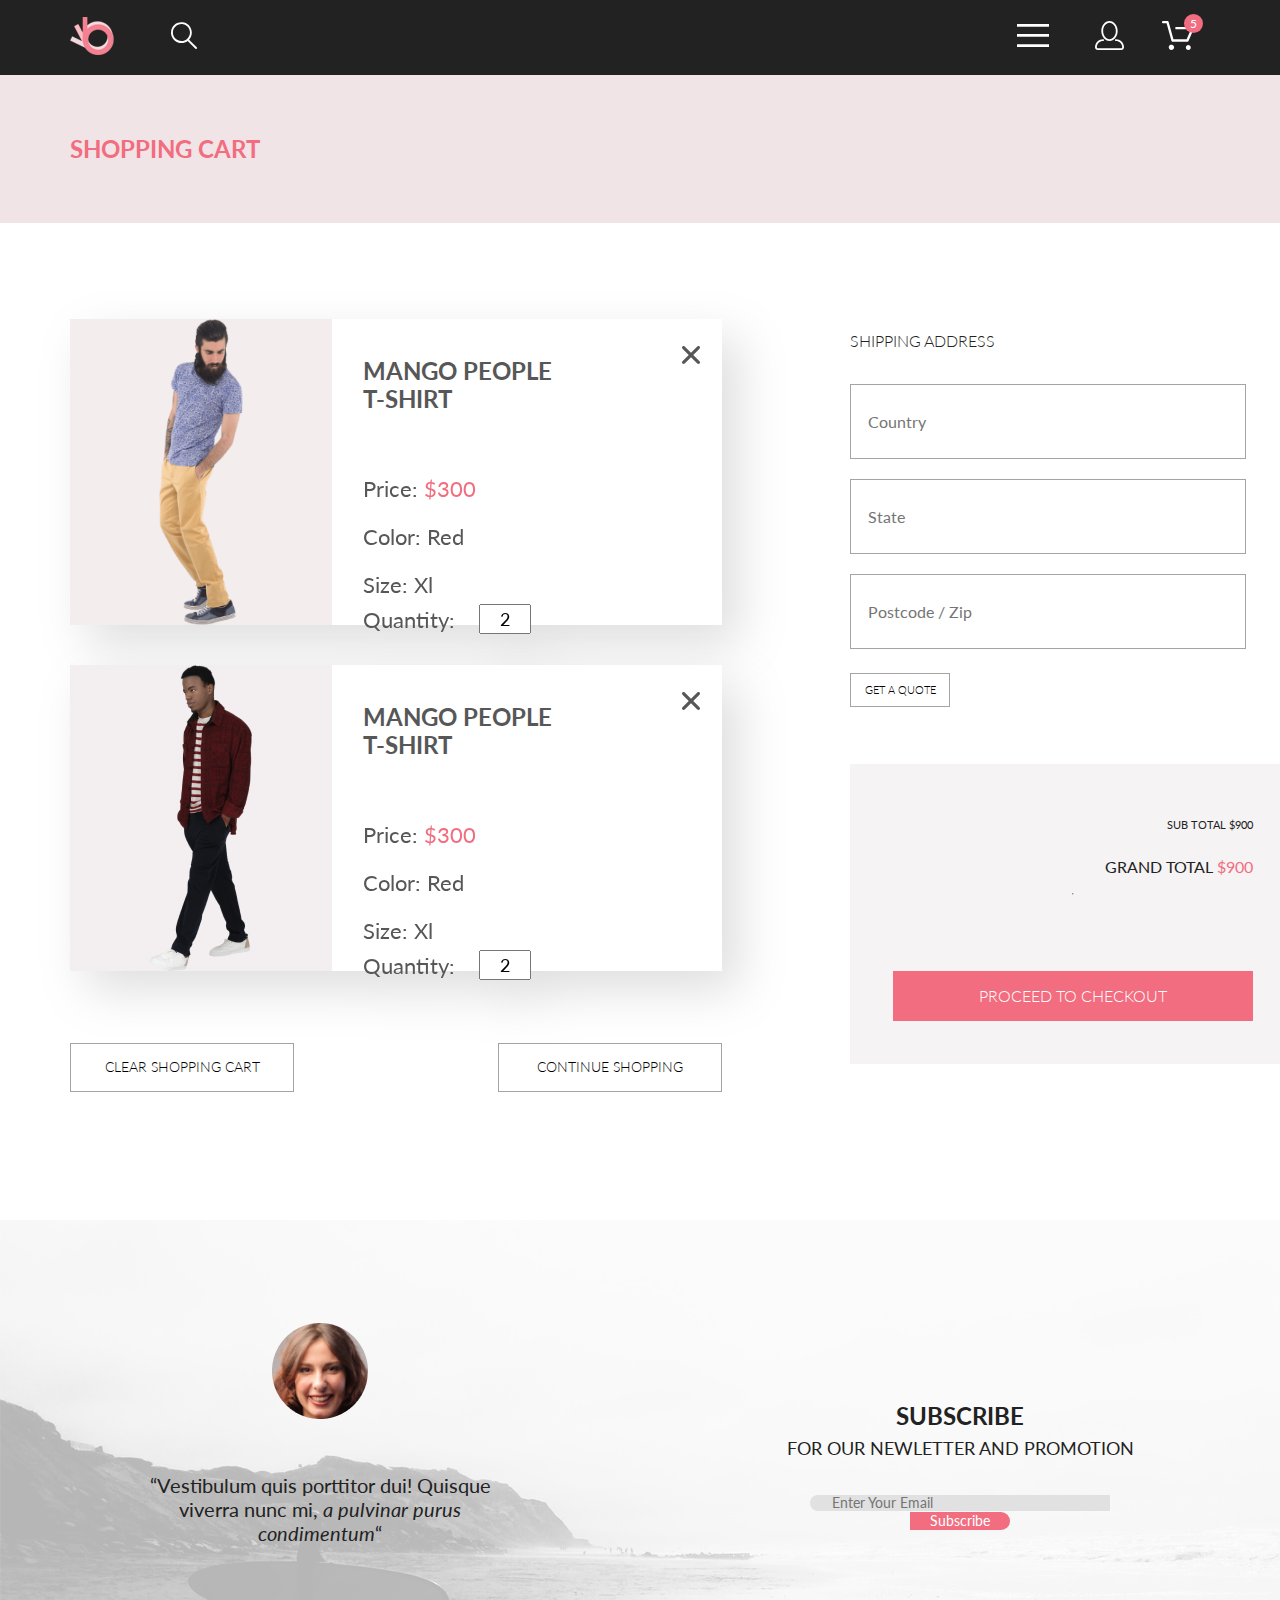
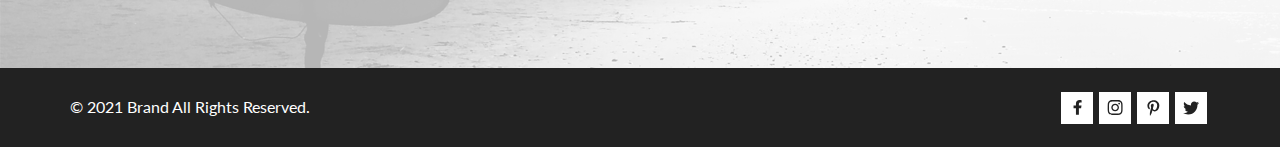
==== cart.html @ fa9855fd "Merge pull request #3 from SoraEvans/home_branch" ====
<!DOCTYPE html>
<html lang="en">
<head>
  <meta charset="UTF-8">
  <link href="style/main.css" rel="stylesheet" type="text/css">
  <link href="style/normalize.css" rel="stylesheet" type="text/css">
  <link href="http://fonts.googleapis.com/css?family=Lato:100,300,400,700,900" rel="stylesheet" type="text/css">
  <link href="https://cdn.jsdelivr.net/npm/bootstrap@5.0.1/dist/css/bootstrap.min.css" rel="stylesheet"
        integrity="sha384-+0n0xVW2eSR5OomGNYDnhzAbDsOXxcvSN1TPprVMTNDbiYZCxYbOOl7+AMvyTG2x" crossorigin="anonymous">
  <script src="https://cdn.jsdelivr.net/npm/bootstrap@5.0.1/dist/js/bootstrap.bundle.min.js"
          integrity="sha384-gtEjrD/SeCtmISkJkNUaaKMoLD0//ElJ19smozuHV6z3Iehds+3Ulb9Bn9Plx0x4"
          crossorigin="anonymous"></script>
  <title>Product</title>
</head>
<body>
<header>
  <div class="flex">
    <div class="flex align-center">
      <a href="index.html" class="header-logo">
        <img src="assets/img/icons/logo.svg" alt="logo"/>
      </a>
      <form action="#" class="page-header-search-form">
        <input class="page-header-search-btn" id="search-btn" type="search">
        <label for="search-btn" class="header-button">
          <svg width="27" height="28" viewBox="0 0 27 28" xmlns="http://www.w3.org/2000/svg">
            <path
                d="M19.0596 17.6259C20.6713 15.8658 21.6282 13.6048 21.7698 11.2225C21.9113 8.84018 21.2288 6.48173 19.8369 4.54318C18.445 2.60463 16.4285 1.20404 14.126 0.576619C11.8234 -0.0508009 9.3751 0.13316 7.19217 1.09761C5.00923 2.06205 3.22463 3.74825 2.13804 5.87302C1.05145 7.9978 0.729054 10.4318 1.225 12.7661C1.72094 15.1005 3.00501 17.1932 4.86158 18.6927C6.71814 20.1922 9.03413 21.0072 11.4206 21.0009C13.673 21.004 15.8645 20.27 17.6606 18.9109L25.4086 26.7179C25.4941 26.807 25.5965 26.8781 25.7099 26.927C25.8232 26.9759 25.9452 27.0017 26.0686 27.0029C26.1923 27.0033 26.3148 26.9782 26.4283 26.9292C26.5419 26.8801 26.6441 26.8082 26.7286 26.7179C26.9025 26.537 26.9997 26.2958 26.9997 26.0449C26.9997 25.794 26.9025 25.5528 26.7286 25.3719L19.0596 17.6259ZM2.88662 10.5009C2.89946 8.81563 3.41094 7.17187 4.35659 5.77685C5.30224 4.38183 6.63972 3.29801 8.20044 2.662C9.76115 2.02599 11.4752 1.86627 13.1266 2.20298C14.7779 2.53969 16.2926 3.35775 17.4797 4.55404C18.6668 5.75033 19.4732 7.27129 19.7972 8.92519C20.1212 10.5791 19.9483 12.2919 19.3002 13.8476C18.6522 15.4034 17.5581 16.7325 16.1559 17.6674C14.7536 18.6023 13.1059 19.1011 11.4206 19.1009C9.14916 19.0901 6.97482 18.1784 5.37484 16.566C3.77486 14.9537 2.87998 12.7724 2.88662 10.5009Z"/>
          </svg>
        </label>
      </form>
    </div>
    <div class="flex align-center">
      <div class="hamburger-menu">
        <input id="menu__toggle" type="checkbox"/>
        <label class="menu__btn" for="menu__toggle">
          <svg width="32" height="23" viewBox="0 0 32 23" xmlns="http://www.w3.org/2000/svg">
            <path d="M0 23V20.31H32V23H0ZM0 12.76V10.07H32V12.76H0ZM0 2.69V0H32V2.69H0Z"/>
          </svg>
        </label>
        <div class="menu__box">
          <span class="burger-title">MENU</span>
          <ul>
            <li>
              <span>MAN</span>
              <ol>
                <li>Accessories</li>
                <li>Bags</li>
                <li>Denim</li>
                <li>T-Shirts</li>
              </ol>
            </li>
            <li><span>WOMAN</span>
              <ol>
                <li>Accessories</li>
                <li>Jackets & Coats</li>
                <li>Polos</li>
                <li>T-Shirts</li>
                <li>Shirts</li>
              </ol>
            </li>
            <li><span>KIDS</span>
              <ol>
                <li>Accessories</li>
                <li>Jackets & Coats</li>
                <li>Polos</li>
                <li>T-Shirts</li>
                <li>Shirts</li>
                <li>Bags</li>
              </ol>
            </li>
          </ul>
        </div>
      </div>
      <button class="header-button">
        <svg width="29" height="29" viewBox="0 0 29 29" xmlns="http://www.w3.org/2000/svg">
          <path
              d="M14.5 19.937C19 19.937 22.656 15.464 22.656 9.968C22.656 4.472 19 0 14.5 0C13.3631 0.0217413 12.2463 0.303398 11.2351 0.823397C10.2239 1.34339 9.34507 2.08794 8.66602 3C7.12663 4.99573 6.30819 7.45381 6.34399 9.974C6.34399 15.465 10 19.937 14.5 19.937ZM14.5 1.813C18 1.813 20.844 5.472 20.844 9.969C20.844 14.466 17.998 18.125 14.5 18.125C11.002 18.125 8.15603 14.465 8.15503 9.969C8.15403 5.473 11 1.813 14.5 1.813ZM20.844 18.125C20.6036 18.125 20.373 18.2205 20.203 18.3905C20.033 18.5605 19.9375 18.7911 19.9375 19.0315C19.9375 19.2719 20.033 19.5025 20.203 19.6725C20.373 19.8425 20.6036 19.938 20.844 19.938C22.526 19.9399 24.1386 20.6088 25.3279 21.7982C26.5172 22.9875 27.1861 24.6 27.188 26.282C27.1875 26.5221 27.0918 26.7523 26.922 26.9221C26.7522 27.0918 26.5221 27.1875 26.282 27.188H2.71997C2.47985 27.1875 2.24975 27.0918 2.07996 26.9221C1.91016 26.7523 1.81449 26.5221 1.81396 26.282C1.81608 24.6001 2.48517 22.9877 3.67444 21.7985C4.86371 20.6092 6.47608 19.9401 8.15796 19.938C8.39824 19.938 8.62868 19.8425 8.79858 19.6726C8.96849 19.5027 9.06396 19.2723 9.06396 19.032C9.06396 18.7917 8.96849 18.5613 8.79858 18.3914C8.62868 18.2215 8.39824 18.126 8.15796 18.126C5.99541 18.1279 3.92201 18.9875 2.39258 20.5164C0.863144 22.0453 0.00264777 24.1185 0 26.281C0.000794067 27.0019 0.287502 27.693 0.797241 28.2027C1.30698 28.7125 1.99811 28.9992 2.71899 29H26.282C27.0027 28.9989 27.6936 28.7121 28.2031 28.2024C28.7126 27.6927 28.9992 27.0017 29 26.281C28.9974 24.1187 28.1372 22.0457 26.6083 20.5168C25.0793 18.9878 23.0063 18.1276 20.844 18.125Z"/>
        </svg>
      </button>
      <a href="cart.html" class="header-basket header-button">
        <svg width="32" height="29" viewBox="0 0 32 29" xmlns="http://www.w3.org/2000/svg">
          <path
              d="M26.2009 29C25.5532 28.9738 24.9415 28.6948 24.4972 28.2227C24.0529 27.7506 23.8114 27.1232 23.8245 26.475C23.8376 25.8269 24.1043 25.2097 24.5673 24.7559C25.0303 24.3022 25.6527 24.048 26.301 24.048C26.9493 24.048 27.5717 24.3022 28.0347 24.7559C28.4977 25.2097 28.7644 25.8269 28.7775 26.475C28.7906 27.1232 28.549 27.7506 28.1047 28.2227C27.6604 28.6948 27.0488 28.9738 26.401 29H26.2009ZM6.75293 26.32C6.75293 25.79 6.91011 25.2718 7.20459 24.8311C7.49907 24.3904 7.91764 24.0469 8.40735 23.844C8.89705 23.6412 9.43594 23.5881 9.95581 23.6915C10.4757 23.7949 10.9532 24.0502 11.328 24.425C11.7028 24.7998 11.9581 25.2773 12.0615 25.7972C12.1649 26.317 12.1118 26.8559 11.9089 27.3456C11.7061 27.8353 11.3626 28.2539 10.9219 28.5483C10.4812 28.8428 9.96304 29 9.43298 29C9.08087 29.0003 8.73212 28.9311 8.40674 28.7966C8.08136 28.662 7.78569 28.4646 7.53662 28.2158C7.28755 27.9669 7.09001 27.6713 6.9552 27.3461C6.82039 27.0208 6.75098 26.6721 6.75098 26.32H6.75293ZM10.553 20.686C10.2935 20.6868 10.0409 20.6024 9.83411 20.4457C9.62727 20.2891 9.47758 20.0689 9.40796 19.819L4.57495 2.36401H1.18201C0.868521 2.36401 0.567859 2.23947 0.346191 2.01781C0.124523 1.79614 0 1.49549 0 1.18201C0 0.868519 0.124523 0.567873 0.346191 0.346205C0.567859 0.124537 0.868521 5.81268e-06 1.18201 5.81268e-06H5.46301C5.7225 -0.00080736 5.97504 0.0837201 6.18176 0.240568C6.38848 0.397416 6.53784 0.617884 6.60693 0.868006L11.4399 18.323H24.6179L29.001 8.27501H14.401C14.2428 8.27961 14.0854 8.25242 13.9379 8.19507C13.7904 8.13771 13.6559 8.05134 13.5424 7.94108C13.4288 7.83082 13.3386 7.69891 13.277 7.55315C13.2154 7.40739 13.1836 7.25075 13.1836 7.0925C13.1836 6.93426 13.2154 6.77762 13.277 6.63186C13.3386 6.4861 13.4288 6.35419 13.5424 6.24393C13.6559 6.13367 13.7904 6.0473 13.9379 5.98994C14.0854 5.93259 14.2428 5.90541 14.401 5.91001H30.814C31.0097 5.90996 31.2022 5.95866 31.3744 6.05172C31.5465 6.14478 31.6928 6.27926 31.7999 6.44301C31.9078 6.60729 31.9734 6.79569 31.9908 6.99145C32.0083 7.18721 31.9771 7.38424 31.9 7.565L26.495 19.977C26.4026 20.1876 26.251 20.3668 26.0585 20.4927C25.866 20.6186 25.641 20.6858 25.411 20.686H10.553Z"/>
        </svg>
        <span class="flex align-center header-basket-count">
          5
        </span>
      </a>
    </div>
  </div>
</header>
<main>
  <section class="flex nav-block">
    <div class="flex align-center">
      <h1>
        SHOPPING CART
      </h1>
    </div>
  </section>

  <section class="flex cart-container">
    <div>
      <div>
        <div class="flex cart-product-card">
          <img src="assets/img/pictures/block2pic4.png" alt="image">
          <div class="cart-product-card--content">
            <div class="flex">
              <h1>
                MANGO PEOPLE
                <wbr>
                T-SHIRT
              </h1>
              <svg width="18" height="18" viewBox="0 0 18 18" fill="none" xmlns="http://www.w3.org/2000/svg">
                <path
                    d="M11.2453 9L17.5302 2.71516C17.8285 2.41741 17.9962 2.01336 17.9966 1.59191C17.997 1.17045 17.8299 0.76611 17.5322 0.467833C17.2344 0.169555 16.8304 0.00177586 16.4089 0.00140366C15.9875 0.00103146 15.5831 0.168097 15.2848 0.465848L9 6.75069L2.71516 0.465848C2.41688 0.167571 2.01233 0 1.5905 0C1.16868 0 0.764125 0.167571 0.465848 0.465848C0.167571 0.764125 0 1.16868 0 1.5905C0 2.01233 0.167571 2.41688 0.465848 2.71516L6.75069 9L0.465848 15.2848C0.167571 15.5831 0 15.9877 0 16.4095C0 16.8313 0.167571 17.2359 0.465848 17.5342C0.764125 17.8324 1.16868 18 1.5905 18C2.01233 18 2.41688 17.8324 2.71516 17.5342L9 11.2493L15.2848 17.5342C15.5831 17.8324 15.9877 18 16.4095 18C16.8313 18 17.2359 17.8324 17.5342 17.5342C17.8324 17.2359 18 16.8313 18 16.4095C18 15.9877 17.8324 15.5831 17.5342 15.2848L11.2453 9Z"
                    fill="#575757"/>
              </svg>
            </div>
            <p>Price: <span>$300</span></p>
            <p>Color: Red</p>
            <p>Size: Xl </p>
            <div class="flex cart-product-card--input">
              <p>Quantity: </p>
              <label>
                <input type="text" value="2">
              </label>
            </div>
          </div>
        </div>
        <div class="flex cart-product-card">
          <img src="assets/img/pictures/cart-img.png" alt="image">
          <div class="cart-product-card--content">
            <div class="flex">
              <h1>
                MANGO PEOPLE
                <wbr>
                T-SHIRT
              </h1>
              <svg width="18" height="18" viewBox="0 0 18 18" fill="none" xmlns="http://www.w3.org/2000/svg">
                <path
                    d="M11.2453 9L17.5302 2.71516C17.8285 2.41741 17.9962 2.01336 17.9966 1.59191C17.997 1.17045 17.8299 0.76611 17.5322 0.467833C17.2344 0.169555 16.8304 0.00177586 16.4089 0.00140366C15.9875 0.00103146 15.5831 0.168097 15.2848 0.465848L9 6.75069L2.71516 0.465848C2.41688 0.167571 2.01233 0 1.5905 0C1.16868 0 0.764125 0.167571 0.465848 0.465848C0.167571 0.764125 0 1.16868 0 1.5905C0 2.01233 0.167571 2.41688 0.465848 2.71516L6.75069 9L0.465848 15.2848C0.167571 15.5831 0 15.9877 0 16.4095C0 16.8313 0.167571 17.2359 0.465848 17.5342C0.764125 17.8324 1.16868 18 1.5905 18C2.01233 18 2.41688 17.8324 2.71516 17.5342L9 11.2493L15.2848 17.5342C15.5831 17.8324 15.9877 18 16.4095 18C16.8313 18 17.2359 17.8324 17.5342 17.5342C17.8324 17.2359 18 16.8313 18 16.4095C18 15.9877 17.8324 15.5831 17.5342 15.2848L11.2453 9Z"
                    fill="#575757"/>
              </svg>
            </div>
            <p>Price: <span>$300</span></p>
            <p>Color: Red</p>
            <p>Size: Xl </p>
            <div class="flex cart-product-card--input">
              <p>Quantity: </p>
              <label>
                <input type="text" value="2">
              </label>
            </div>
          </div>
        </div>
      </div>
      <div class="flex cart-product-buttons-block">
        <button class="cart-product-card--button">
          CLEAR SHOPPING CART
        </button>
        <button class="cart-product-card--button">
          CONTINUE SHOPPING
        </button>
      </div>
    </div>
    <div class="cart-form-container">
      <form class="cart-form">
        <h2>SHIPPING ADDRESS</h2>
        <label>
          <input placeholder="Country">
        </label>
        <label>
          <input placeholder="State">
        </label>
        <label>
          <input placeholder="Postcode / Zip">
        </label>
        <button class="cart-form-btn" type="submit">
          GET A QUOTE
        </button>
      </form>
      <div class="cart-price-block">
        <p class="sub-total-test">SUB TOTAL $900</p>
        <p class="grand-total-test">GRAND TOTAL <span>$900</span></p>
        <hr class="cart-br-line">
        <button class="cart-price-pay-button" type="submit">
          PROCEED TO CHECKOUT
        </button>
      </div>
    </div>
  </section>
</main>
<footer>
  <section class="footer-subscribe-info">
    <div class="align-center bg-mask">
      <div>
        <img src="assets/img/pictures/avatar.png" alt="avatar"/>
        <p>
          “Vestibulum quis porttitor dui! Quisque viverra nunc mi, <em>a pulvinar purus condimentum</em>“
        </p>
      </div>
      <div>
        <p>
          SUBSCRIBE
          <span> FOR OUR NEWLETTER AND PROMOTION</span>
        </p>
        <form action="#">
          <div class="footer-form input-group mb-3">
            <input type="text" class="footer-form-input form-control" placeholder="Enter Your Email"
                   aria-label="Enter Your Email" aria-describedby="button-addon2" required>
            <button class="footer-form-btn btn btn-outline-secondary" type="submit" id="button-addon2">
              Subscribe
            </button>
          </div>
        </form>
      </div>
    </div>
  </section>
  <section class="flex footer-copyright">
    <div class="flex">
      <p>
        © 2021 Brand All Rights Reserved.
      </p>
      <div class="flex align-center ">
        <button class="brand-btn">
          <svg width="9" height="15" viewBox="0 0 9 15" fill="none" xmlns="http://www.w3.org/2000/svg">
            <path
                d="M8.08836 8.28L8.50686 5.61602H5.89022V3.88729C5.89022 3.15847 6.25574 2.44806 7.42765 2.44806H8.61722V0.179975C8.61722 0.179975 7.53772 0 6.50561 0C4.35073 0 2.9422 1.27593 2.9422 3.5857V5.61602H0.546875V8.28H2.9422V14.72H5.89022V8.28H8.08836Z"
            />
          </svg>
        </button>
        <button class="brand-btn">
          <svg width="16" height="15" viewBox="0 0 16 15" fill="none" xmlns="http://www.w3.org/2000/svg">
            <path
                d="M8.13897 3.68159C6.02383 3.68159 4.31774 5.38491 4.31774 7.49663C4.31774 9.60835 6.02383 11.3117 8.13897 11.3117C10.2541 11.3117 11.9602 9.60835 11.9602 7.49663C11.9602 5.38491 10.2541 3.68159 8.13897 3.68159ZM8.13897 9.9769C6.77211 9.9769 5.65467 8.8646 5.65467 7.49663C5.65467 6.12866 6.76878 5.01636 8.13897 5.01636C9.50915 5.01636 10.6233 6.12866 10.6233 7.49663C10.6233 8.8646 9.50583 9.9769 8.13897 9.9769ZM13.0078 3.52554C13.0078 4.02026 12.6087 4.41538 12.1165 4.41538C11.621 4.41538 11.2252 4.01694 11.2252 3.52554C11.2252 3.03413 11.6243 2.63569 12.1165 2.63569C12.6087 2.63569 13.0078 3.03413 13.0078 3.52554ZM15.5386 4.42866C15.4821 3.23667 15.2094 2.18081 14.3347 1.31089C13.4634 0.440967 12.4058 0.168701 11.2119 0.108936C9.9814 0.039209 6.29321 0.039209 5.0627 0.108936C3.8721 0.165381 2.81453 0.437646 1.93987 1.30757C1.06522 2.17749 0.795836 3.23335 0.735973 4.42534C0.666134 5.65386 0.666134 9.33608 0.735973 10.5646C0.79251 11.7566 1.06522 12.8124 1.93987 13.6824C2.81453 14.5523 3.86878 14.8246 5.0627 14.8843C6.29321 14.9541 9.9814 14.9541 11.2119 14.8843C12.4058 14.8279 13.4634 14.5556 14.3347 13.6824C15.2061 12.8124 15.4788 11.7566 15.5386 10.5646C15.6085 9.33608 15.6085 5.65718 15.5386 4.42866ZM13.949 11.8828C13.6895 12.5335 13.1874 13.0349 12.5322 13.2972C11.5511 13.6857 9.22314 13.596 8.13897 13.596C7.05479 13.596 4.72348 13.6824 3.74573 13.2972C3.09389 13.0382 2.59171 12.5369 2.32898 11.8828C1.93987 10.9033 2.02967 8.57905 2.02967 7.49663C2.02967 6.41421 1.9432 4.08667 2.32898 3.1105C2.58838 2.45972 3.09056 1.95835 3.74573 1.69604C4.7268 1.30757 7.05479 1.39722 8.13897 1.39722C9.22314 1.39722 11.5545 1.31089 12.5322 1.69604C13.184 1.95503 13.6862 2.4564 13.949 3.1105C14.3381 4.08999 14.2483 6.41421 14.2483 7.49663C14.2483 8.57905 14.3381 10.9066 13.949 11.8828Z"
            />
          </svg>
        </button>
        <button class="brand-btn">
          <svg width="13" height="16" viewBox="0 0 13 16" fill="none" xmlns="http://www.w3.org/2000/svg">
            <path
                d="M6.74032 0.203125C3.55564 0.203125 0.408203 2.34063 0.408203 5.8C0.408203 8 1.63738 9.25 2.38233 9.25C2.68963 9.25 2.86655 8.3875 2.86655 8.14375C2.86655 7.85313 2.13091 7.23438 2.13091 6.025C2.13091 3.5125 4.03055 1.73125 6.4889 1.73125C8.60271 1.73125 10.1671 2.94062 10.1671 5.1625C10.1671 6.82187 9.50597 9.93437 7.36422 9.93437C6.59133 9.93437 5.93018 9.37187 5.93018 8.56563C5.93018 7.38438 6.74963 6.24062 6.74963 5.02187C6.74963 2.95312 3.835 3.32812 3.835 5.82812C3.835 6.35313 3.90018 6.93437 4.13298 7.4125C3.70463 9.26875 2.82931 12.0344 2.82931 13.9469C2.82931 14.5375 2.91311 15.1188 2.96899 15.7094C3.07452 15.8281 3.02175 15.8156 3.18316 15.7563C4.74757 13.6 4.69169 13.1781 5.3994 10.3562C5.78119 11.0875 6.76826 11.4812 7.55046 11.4812C10.8469 11.4812 12.3275 8.24688 12.3275 5.33125C12.3275 2.22813 9.66427 0.203125 6.74032 0.203125Z"
            />
          </svg>
        </button>
        <button class="brand-btn">
          <svg width="17" height="14" viewBox="0 0 17 14" fill="none" xmlns="http://www.w3.org/2000/svg">
            <path
                d="M14.417 3.74052C14.427 3.88264 14.427 4.0248 14.427 4.16692C14.427 8.50192 11.1498 13.4969 5.15986 13.4969C3.31448 13.4969 1.60022 12.9588 0.158203 12.0248C0.420396 12.0552 0.67247 12.0654 0.944752 12.0654C2.46741 12.0654 3.8691 11.5476 4.98843 10.6644C3.5565 10.6339 2.3565 9.68977 1.94305 8.39027C2.14475 8.4207 2.34642 8.44102 2.5582 8.44102C2.85063 8.44102 3.14308 8.40039 3.41533 8.32936C1.92291 8.02477 0.803551 6.70498 0.803551 5.11108V5.07048C1.23715 5.31414 1.74139 5.46642 2.2758 5.4867C1.39849 4.89786 0.823727 3.8928 0.823727 2.75573C0.823727 2.14661 0.985041 1.58823 1.26741 1.10092C2.87077 3.09077 5.28086 4.39023 7.98334 4.53239C7.93293 4.28873 7.90266 4.03495 7.90266 3.78114C7.90266 1.97402 9.35477 0.501953 11.1598 0.501953C12.0976 0.501953 12.9446 0.897891 13.5396 1.53748C14.2757 1.39536 14.9816 1.12123 15.6068 0.745609C15.3648 1.50705 14.8505 2.14664 14.1749 2.5527C14.8304 2.48167 15.4657 2.29889 16.0505 2.04511C15.6069 2.69483 15.0522 3.27348 14.417 3.74052Z"
            />
          </svg>
        </button>
      </div>
    </div>
  </section>
</footer>
</body>
</html>
---- style/main.css ----
body {
  padding: 0;
  margin: 0;
  font-family: "Lato", sans-serif !important;
  color: #222222;
}

.flex {
  display: flex;
  flex-wrap: wrap;
}

.align-center {
  align-items: center;
}

.bg-mask:before {
  content: "";
  display: block;
  width: 100%;
  height: 100%;
  position: absolute;
  top: 0;
  left: 0;
  right: 0;
  bottom: 0;
}

/* ========================================== header =============================================== */
header {
  display: grid;
  background-color: #222222;
  height: 75px;
}
header > div {
  justify-content: space-between;
  align-items: center;
  max-width: 1140px;
  margin: auto;
  width: 100%;
}
header > div > div:first-child > button {
  margin-left: 40px;
}
header > div > div > button {
  margin: 0 16px;
  cursor: pointer;
  background: transparent;
  border: none;
  fill: #FFFFFF;
}

.header-logo {
  text-decoration: none;
  transition: transform 1s ease;
}
.header-logo:hover {
  filter: saturate(300%);
  transform: scale(1.2);
}
.header-logo:active {
  filter: brightness(40%);
}

.header-button {
  margin: 0 16px;
  cursor: pointer;
  background: transparent;
  border: none;
  fill: #FFFFFF;
}
.header-button:hover {
  fill: #F16D7F;
}
.header-button:active {
  fill: #FF415B;
}

.page-header-search-form {
  width: 26px;
  min-height: 26px;
  position: relative;
  margin-left: 40px;
}

.page-header-search-form:hover svg {
  fill: #F16D7F;
}

.page-header-search-btn {
  width: 0;
  min-height: 0;
  padding: 5px;
  background-color: transparent;
  border: none;
  position: absolute;
  top: -2px;
  left: 64px;
  color: #fff;
  font-size: 16px;
  transition: all 1s ease;
}
.page-header-search-btn:focus {
  width: 150px;
  min-height: 20px;
}
.page-header-search-btn ~ label > svg {
  transition: all 1s ease;
}
.page-header-search-btn:hover ~ label > svg {
  transform: rotate(90deg);
}
.page-header-search-btn:focus ~ label > svg {
  transform: rotate(90deg);
  fill: #F16D7F;
}
.page-header-search-btn:active ~ label > svg {
  fill: #E82943;
}

.hamburger-menu {
  margin-right: 8px;
}

#menu__toggle {
  opacity: 0;
}
#menu__toggle:checked ~ .menu__box {
  visibility: visible;
  right: 0;
}

.menu__btn > span:after, .menu__btn > span:before, .menu__btn > span {
  display: block;
  position: absolute;
  width: 100%;
  height: 2px;
  background-color: #616161;
}

.menu__btn {
  margin: 0 16px;
  cursor: pointer;
  fill: #FFFFFF;
}
.menu__btn:hover {
  fill: #F16D7F;
}
.menu__btn:active {
  fill: #FF415B;
}
.menu__btn > span:before {
  content: "";
  top: -8px;
}
.menu__btn > span:after {
  content: "";
  top: 8px;
}

.burger-title {
  font-weight: 700;
  color: #222222 !important;
  margin-bottom: 24px;
}

.menu__box {
  z-index: 2;
  display: block;
  position: absolute;
  visibility: hidden;
  top: 75px;
  font-size: 14px;
  width: 300px;
  height: 764px;
  margin: 0;
  padding: 37px 33px;
  list-style: none;
  background-color: #FFFFFF;
  box-shadow: 6px 4px 35px rgba(0, 0, 0, 0.21);
}
.menu__box > ul {
  padding: 0;
  list-style-type: none;
}
.menu__box > ul li, .menu__box ol li {
  line-height: 1.5;
  list-style-type: none;
  margin: 11px 0;
}
.menu__box > ul > li {
  margin-top: 20px;
}
.menu__box > ul li > a {
  text-decoration: none;
  color: #222222;
}
.menu__box > ol {
  list-style-type: none;
}
.menu__box span {
  color: #F16D7F;
}

.menu__item {
  display: block;
  padding: 12px 24px;
  color: #333;
  font-size: 20px;
  font-weight: 600;
  text-decoration: none;
}
.menu__item:hover {
  background-color: #CFD8DC;
}

.header-basket {
  position: relative;
  cursor: pointer;
}

.header-basket-count {
  background-color: #F16D7F;
  border-radius: 50%;
  position: absolute;
  color: #FFFFFF;
  top: -7px;
  right: -9px;
  width: 19px;
  height: 19px;
  text-align: center;
  font-size: 12px;
  justify-content: center;
}

/* ========================================== header end ================================================= */
/* ========================================== main-promo ================================================= */
.promo-bg-color {
  background-color: #F1E4E6;
  margin: 0;
}
.promo-bg-color > div {
  position: relative;
  margin: auto;
  max-width: 1630px;
  width: 100%;
}

.promo-video {
  right: 0;
  bottom: 0;
  width: 100%;
  height: 100%;
}

.promo-pic {
  z-index: 1;
  position: absolute;
  top: 290px;
  right: 330px;
  height: max-content;
  color: #FFFFFF;
  border-left: 12px solid #F16D7F;
  padding-left: 16px;
  cursor: default;
}
.promo-pic > h2 {
  font-size: 32px;
  font-weight: 700;
  margin: 0;
}
.promo-pic > h1 {
  font-size: 48px;
  font-weight: 900;
  margin: -5px;
}

.fashion {
  color: #F16D7F;
}

/* ========================================== main-promo end ================================================= */
/* ====================================== assortment-offer-block ============================================= */
.offer:before {
  background-color: rgba(33, 22, 22, 0.7);
}
.offer:hover {
  box-shadow: 0 0 20px 0 #222222;
}

.women {
  background: url("../assets/img/pictures/for_women.png") 0 0 no-repeat;
}

.men {
  background: url("../assets/img/pictures/for_men.png") 0 0 no-repeat;
}

.kids {
  background: url("../assets/img/pictures/for_kids.png") 0 0 no-repeat;
}

.accesories {
  height: 180px;
  max-width: 1140px;
  width: 100%;
  background: url("../assets/img/pictures/accesories.png") 0 0 no-repeat;
  margin: 15px;
  position: relative;
  cursor: pointer;
}

.assortment {
  max-width: 1200px;
  width: 100%;
  margin: auto;
  justify-content: center;
}
.assortment .offer > div {
  text-align: center;
  position: absolute;
  white-space: pre-line;
  width: 50%;
  display: flex;
  justify-content: center;
  flex-direction: column;
  margin: auto;
  top: 0;
  left: 0;
  bottom: 0;
  right: 0;
  color: #FFFFFF;
}
.assortment .offer > div > p {
  margin-bottom: -3px;
  line-height: 28.8px;
}
.assortment .offer > div > h2 {
  color: #F16D7F;
  font-size: 24px;
  font-weight: 700;
}

.assortment-blocks {
  height: 260px;
  width: 360px;
  margin: 65px 15px 15px;
  position: relative;
  cursor: pointer;
}

/* ====================================== assortment-offer-block end =========================================== */
/* ============================================ products-cards ================================================= */
.product-title {
  flex-direction: column;
}

.product-title-text {
  font-size: 30px;
  margin-top: 96px;
}

.product-title-desc {
  color: #9F9F9F;
  font-size: 14px;
  margin: 5px 0 48px;
  word-spacing: 1px;
}

.products a {
  text-decoration: none;
}

.products-list {
  max-width: 1140px;
  width: 100%;
  margin: auto;
  justify-content: space-between;
  padding: 0;
}
.products-list > li {
  height: 581px;
  width: 360px;
  background-color: #F8F8F8;
  margin-bottom: 30px;
  cursor: pointer;
  list-style-type: none;
}
.products-list > li a {
  text-decoration: none;
}
.products-list > li:hover .hidden-layer {
  justify-content: center;
  display: flex;
}
.products-list .product-desc {
  padding: 25px 18px;
}
.products-list .product-desc > span {
  font-size: 13px;
  color: black;
}
.products-list .product-desc > p {
  font-size: 14px;
  font-weight: 300;
  font-style: normal;
  color: #5D5D5D;
}

.price {
  color: #F16D7F;
}

.product-picture {
  position: relative;
  height: 420px;
  width: 100%;
  background-color: #F7E4E2;
  justify-content: center;
}

.hidden-layer {
  display: none;
  content: "";
  width: 100%;
  height: 100%;
  position: absolute;
  top: 0;
  left: 0;
  right: 0;
  bottom: 0;
  background-color: rgba(0, 0, 0, 0.4);
}

.buy-button {
  justify-content: space-evenly;
  min-height: 43px;
  width: 140px;
  color: #FFFFFF;
  margin: auto;
  background-color: transparent;
  border: 1px solid #FFFFFF;
  border-radius: 3px;
  cursor: pointer;
  fill: #FFFFFF;
  font-size: 14px;
}
.buy-button > svg {
  height: 23px;
  width: 25px;
}
.buy-button:hover {
  color: #222222;
  fill: #222222;
  background-color: #FFFFFF;
}
.buy-button:active {
  background-color: transparent;
  border: 1px solid #FFFFFF;
  border-radius: 3px;
  fill: #FFFFFF;
  color: #FFFFFF;
}

/* ========================================= products-cards end =============================================== */
/* ======================================== products-show-button ============================================== */
.product-button {
  height: 47px;
  width: 211px;
  color: #F16D7F;
  border: 1px solid #F16D7F;
  border-radius: 3px;
  background-color: transparent;
  justify-content: center;
  margin: 18px auto 0;
  cursor: pointer !important;
}
.product-button:hover {
  color: #FFFFFF;
  border: 1px solid #F16D7F;
  background-color: #F16D7F;
}
.product-button:active {
  background-color: #F16D7F;
}
.product-button > a {
  color: #F16D7F;
  text-decoration: none !important;
}

/* ========================================= products-show-button end ============================================= */
/* ============================================== benefits-block ================================================== */
.benefits-block {
  background-color: #222222;
  min-height: 341px;
  color: #FFFFFF;
  margin-top: 95px;
}
.benefits-block > aside {
  justify-content: space-between;
  max-width: 1140px;
  width: 100%;
  flex-wrap: wrap;
  margin: auto;
  padding: 104px 0;
  align-items: end;
}
.benefits-block > aside > div {
  max-width: 360px;
  width: 100%;
  text-align: center;
  font-weight: 300;
  color: #FBFBFB;
  font-size: 14px;
}
.benefits-block > aside > div > p:nth-child(2) {
  font-weight: 400;
  font-size: 20px;
  margin: 28px 0 16px;
}
.benefits-block > aside > div > p:nth-child(3) {
  padding: 0 30px;
}

/* ========================================= benefits-block end =======+====================================== */
/* =============================================== footer ==================================================== */
footer {
  background-color: #222222;
}

.footer-subscribe-info {
  height: 448px;
  position: relative;
  background-color: #FFFFFF;
}
.footer-subscribe-info > div {
  background: url("../assets/img/pictures/footer_bg.png") 0 0 no-repeat;
  display: flex;
  height: 100%;
  margin: auto;
  max-width: 1600px;
  width: 100%;
  justify-content: space-around;
}
.footer-subscribe-info > div:before {
  background-color: rgba(255, 255, 255, 0.7);
}
.footer-subscribe-info > div > div {
  z-index: 1;
  max-width: 360px;
  width: 100%;
  text-align: center;
}
.footer-subscribe-info > div > div:first-child {
  font-size: 20px;
  font-weight: 400;
  line-height: 24px;
}
.footer-subscribe-info > div > div:first-child > img {
  margin-bottom: 30px;
}
.footer-subscribe-info > div > div:nth-child(2) > p {
  font-size: 24px;
  font-weight: 700;
  white-space: pre-line;
  line-height: 30px;
}
.footer-subscribe-info > div > div:nth-child(2) > p > span {
  font-size: 18px;
  font-weight: 400;
}

/* ========================================== footer-form ================================================= */
.footer-form {
  height: 49px;
  margin-top: 30px;
}

.footer-form-input {
  width: 256px;
  background-color: #E1E1E1 !important;
  border-top-left-radius: 23px !important;
  border-bottom-left-radius: 23px !important;
  border: none !important;
  font-size: 14px !important;
  padding: 0 22px !important;
}
.footer-form-input:focus {
  box-shadow: none !important;
}

.footer-form-btn {
  width: 100px;
  background-color: #F16D7F !important;
  color: #FFFFFF !important;
  border: none !important;
  border-top-right-radius: 23px !important;
  border-bottom-right-radius: 23px !important;
  font-size: 14px !important;
}
.footer-form-btn:focus {
  box-shadow: none !important;
}
.footer-form-btn:hover {
  color: #FFFFFF;
  background-color: #F16D7F;
}
.footer-form-btn:active {
  background-color: #E82943 !important;
}

/* ========================================== footer-form end ================================================= */
.brand-btn {
  background-color: #FFFFFF;
  border: none;
  height: 32px;
  width: 32px;
  display: flex;
  align-items: center;
  justify-content: center;
  margin: 0 3px;
}
.brand-btn:hover {
  color: #FFFFFF;
  background-color: #F16D7F;
}
.brand-btn:hover > svg {
  fill: #FFFFFF;
}
.brand-btn:active {
  background-color: #E82943 !important;
  color: #FFFFFF !important;
}
.brand-btn > svg {
  fill: #222222;
}

.footer-copyright {
  color: #FFFFFF;
  height: 79px;
}
.footer-copyright > div {
  max-width: 1140px;
  width: 100%;
  justify-content: space-between;
  margin: auto;
}
.footer-copyright > div > p {
  margin: auto 0;
}

/* ========================================== footer end ================================================ */
.nav-block {
  height: 148px;
  background-color: #F1E4E6;
}
.nav-block > div {
  max-width: 1140px;
  width: 100%;
  justify-content: space-between;
  margin: auto;
}
.nav-block > div h1 {
  font-size: 24px;
  color: #F16D7F;
}

.breadcrumb {
  margin-bottom: 0 !important;
}
.breadcrumb .breadcrumb-item {
  text-transform: uppercase;
  font-size: 14px;
}
.breadcrumb .breadcrumb-item a {
  text-decoration: none;
  color: #636363 !important;
}
.breadcrumb .active > span {
  color: #F16D7F !important;
}

.filter-btn {
  background-color: transparent !important;
  color: black !important;
  border: none !important;
  font-size: 14px;
  padding: 0;
}

.filter-text {
  margin-right: 11px;
}

.filter-bar {
  margin: 51px auto 65px;
  position: relative;
  width: 1140px;
}

.filter-menu {
  z-index: 1;
}

.filter__btn {
  cursor: pointer;
}
.filter__btn.active {
  color: #F16D7F;
}
.filter__btn.active svg {
  fill: #F16D7F;
}

#filter__toggle {
  opacity: 0;
}
#filter__toggle:checked ~ .filter__box {
  visibility: visible;
  height: 541px;
  left: 0;
}

.filter__box {
  z-index: 2;
  position: absolute;
  visibility: hidden;
  top: -13px;
  font-size: 14px;
  width: 360px;
  height: 30px;
  overflow: hidden;
  margin: 0;
  padding: 13px 16px;
  list-style: none;
  background-color: #FFFFFF;
  box-shadow: 6px 4px 35px rgba(0, 0, 0, 0.21);
  transition: all 1s ease-in-out;
}
.filter__box > img {
  position: absolute;
  top: 16px;
  right: 16px;
}
.filter__box > ul {
  padding: 0;
  list-style-type: none;
}
.filter__box > ul li, .filter__box ol li {
  line-height: 1.3;
  list-style-type: none;
  margin: 11px 0;
}
.filter__box > ul > li {
  margin-top: 20px;
}
.filter__box > ul > li > p {
  height: 37px;
  margin: 0;
  padding: 0 0 0 11px;
  border-left: 5px solid #F16D7F;
  border-bottom: 1px solid #EBEBEB;
}
.filter__box > ul > li > ol {
  padding-left: 18px;
}
.filter__box > ul li > a {
  text-decoration: none;
  color: #6F6E6E;
  line-height: 16.8px;
}
.filter__box > ol {
  list-style-type: none;
}
.filter__box p {
  color: #F16D7F;
}

.filter__item {
  display: block;
  padding: 12px 24px;
  color: #333;
  font-size: 20px;
  font-weight: 600;
  text-decoration: none;
}
.filter__item:hover {
  background-color: #CFD8DC;
}

.dropdown-toggle {
  background-color: transparent !important;
  color: #636363 !important;
  border: none !important;
  font-size: 14px !important;
}

.dropdowns-block {
  justify-content: center;
  position: absolute;
  top: -6px;
  width: 100%;
}

.pagination {
  margin: 18px auto 0;
  border: 1px solid #EBEBEB;
  border-radius: 3px;
  height: 43px !important;
  width: 284px;
  justify-content: space-around;
}
.pagination .page-item :first-child, .pagination .page-item :last-child {
  height: 56px;
}
.pagination .page-item > a {
  font-weight: 300;
  color: #c5c5c5;
  text-decoration: none;
}
.pagination .page-item.active > a {
  color: #EF5B70;
}

.carousel-block {
  height: 777px;
  background-color: #F7F7F7;
  border-bottom: 1px solid #EAEAEA;
}
.carousel-block .carousel {
  display: flex;
  margin: auto;
  text-align: -webkit-center;
}
.carousel-block .carousel-control-prev {
  padding: 0 5px 0 0;
}
.carousel-block .carousel-control-next {
  padding: 0 0 0 5px;
}
.carousel-block button {
  width: 47px;
  height: 47px;
  margin: auto;
  background-color: #2A2A2A26;
}
.carousel-block button > svg {
  fill: black;
}

.chosen-product-section {
  height: 664px;
  position: relative;
}

.chosen-product-block {
  padding: 65px;
  font-weight: 300;
  background-color: white;
  text-align: center;
  max-width: 1140px;
  width: 100%;
  height: 601px;
  top: -65px;
  left: 0;
  margin: auto;
  right: 0;
  position: absolute;
  border: 1px solid #EAEAEA;
}
.chosen-product-block > a {
  text-decoration: none;
}

.chosen-product-title {
  color: #F16D7F;
  font-weight: 300;
  font-size: 14px;
}

.chosen-product-name {
  font-weight: 300;
  font-size: 18px;
  color: #4D4D4D;
  margin-bottom: 33px;
}

.bottom-pink-br {
  width: 63px;
  margin: 12px auto;
  background-color: #EF5B70;
  height: 3px !important;
  opacity: 1;
}

.chosen-product-desc {
  white-space: pre-wrap;
  color: #5E5E5E;
  font-size: 14px;
  line-height: 17px;
  margin: 0;
}

.chosen-product-price {
  margin: 17px 0 62px;
  font-size: 24px;
  color: #F16D7F;
}

.chosen-product-dropdowns-block {
  justify-content: center;
}

.bottom-gray-br {
  max-width: 641px;
  width: 100%;
  margin: 0 auto 59px;
  background-color: #EAEAEA;
  opacity: 1;
}

.chosen-product-button {
  height: 47px;
  width: 211px;
  border: 1px solid #F16D7F;
  background-color: transparent;
  justify-content: space-evenly;
  margin: 37px auto 0;
  color: #F16D7F;
  cursor: pointer !important;
}
.chosen-product-button .chosen-product-basket-icon {
  margin-right: -15px;
  height: 24px;
  width: 26px;
}
.chosen-product-button .chosen-product-basket-icon > svg {
  width: 100%;
  height: 100%;
  fill: #F16D7F;
}
.chosen-product-button:hover {
  background-color: #F16D7F;
  color: #FFFFFF;
}
.chosen-product-button:hover .chosen-product-basket-icon > svg {
  fill: white;
}

.chosen-product-dropdown-text {
  color: #6F6E6E !important;
}

.chosen-product-products-list {
  margin-bottom: 98px;
}

.dropdown-toggle:after {
  width: 11px;
  height: 6px;
  vertical-align: 0.105em !important;
  margin-left: 0.575em !important;
  background: url("../assets/img/icons/arrow_down.svg") 0 0 no-repeat;
  border: none !important;
}

.cart-container {
  max-width: 1140px;
  width: 100%;
  margin: 96px auto 128px;
  justify-content: space-between;
}

.cart-product-card {
  margin-bottom: 40px;
  width: 652px;
  height: 306px;
  flex-wrap: nowrap;
  filter: drop-shadow(17px 19px 24px rgba(0, 0, 0, 0.13));
  background: white;
}
.cart-product-card h1 {
  width: 200px;
  font-size: 24px;
  margin-bottom: 42px;
}
.cart-product-card > img {
  width: 262px;
  height: 306px;
}

.cart-form-btn, .cart-product-card--button {
  border: 1px solid #A4A4A4;
  font-weight: 300;
  background-color: transparent;
}
.cart-form-btn:hover, .cart-product-card--button:hover {
  background-color: #A4A4A4;
  color: black;
}
.cart-form-btn:active, .cart-product-card--button:active {
  background-color: #888888;
}

.cart-product-card--button {
  font-size: 14px;
  width: 224px;
  height: 49px;
}

.cart-product-buttons-block {
  margin-top: 72px;
  justify-content: space-between;
}

.cart-form-btn {
  font-size: 11px;
  width: 100px;
  height: 34px;
  margin-top: 24px;
}

.cart-product-card--content {
  width: 100%;
  padding: 22px 22px 22px 31px;
  color: #575757;
  font-size: 22px;
}
.cart-product-card--content > div:first-child {
  justify-content: space-between;
}
.cart-product-card--content svg {
  margin-top: 5px;
  cursor: pointer;
}
.cart-product-card--content > p {
  margin-bottom: 6px;
  height: 26px;
}
.cart-product-card--content > p > span {
  color: #F16D7F;
}

.cart-product-card--input {
  align-items: center;
}
.cart-product-card--input p {
  margin: 0;
}
.cart-product-card--input > label > input {
  margin-left: 24px;
  text-align: center;
  font-size: 18px;
  width: 44px;
  height: 24px;
}

.cart-form-container {
  max-width: 360px;
  width: 100%;
}

.cart-form {
  display: flex;
  flex-direction: column;
}
.cart-form h2 {
  font-size: 16px;
  font-weight: 300;
}
.cart-form input {
  width: 360px;
  height: 45px;
  margin-top: 20px;
  padding: 14px 17px;
  border: 1px solid #A4A4A4;
}

.cart-price-block {
  display: flex;
  flex-direction: column;
  margin-top: 57px;
  padding: 43px;
  background-color: #F5F3F3;
  height: 214px;
  max-width: 360px;
  width: 100%;
  text-align: right;
}
.cart-price-block .cart-br-line {
  margin-top: 7px;
  opacity: 1;
  background-color: #E2E2E2;
}
.cart-price-block p {
  margin-bottom: 13px;
  white-space: pre;
  line-height: 13px;
}

.sub-total-test {
  font-size: 11px;
}

.grand-total-test {
  font-size: 16px;
}
.grand-total-test span {
  color: #F16D7F;
}

.cart-price-pay-button {
  background-color: #F16D7F;
  font-weight: 300;
  width: 100%;
  height: 50px;
  border: none;
  color: white;
  margin-top: auto;
}
.cart-price-pay-button:hover {
  background-color: #EF5B70;
}
.cart-price-pay-button:active {
  background-color: #FF415B;
}

/*# sourceMappingURL=main.css.map */
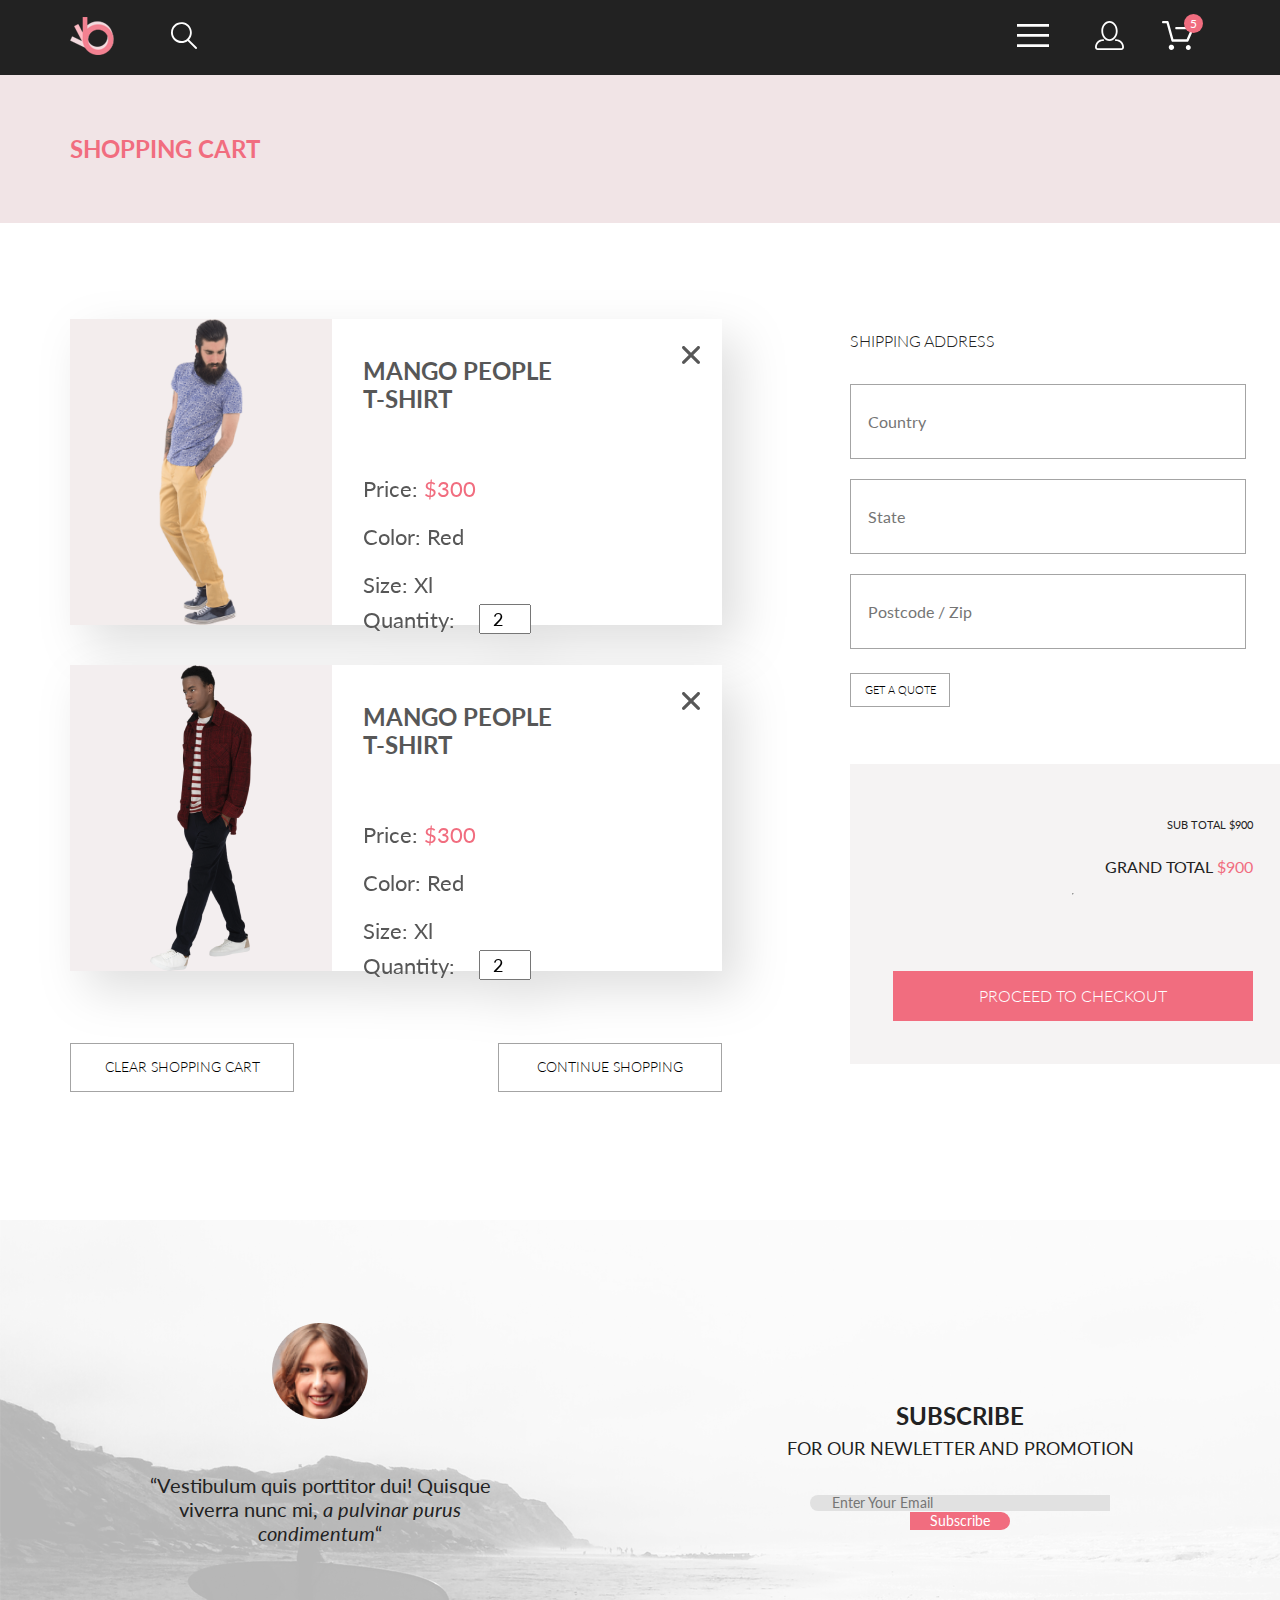
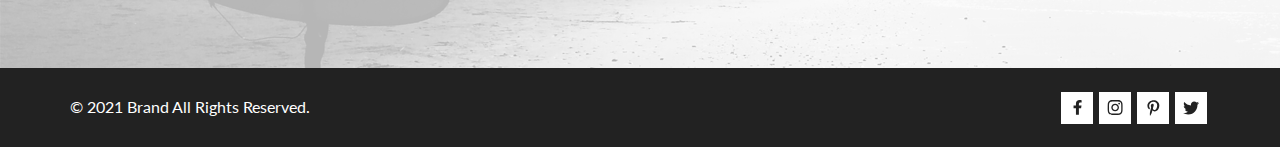
==== commit e253de04: "Homework commit (12.01)" ====
--- a/cart.html
+++ b/cart.html
@@ -122,7 +122,7 @@
             <div class="flex cart-product-card--input">
               <p>Quantity: </p>
               <label>
-                <input type="text" value="2">
+                <input type="number" value="2">
               </label>
             </div>
           </div>
@@ -148,7 +148,7 @@
             <div class="flex cart-product-card--input">
               <p>Quantity: </p>
               <label>
-                <input type="text" value="2">
+                <input type="number" value="2">
               </label>
             </div>
           </div>
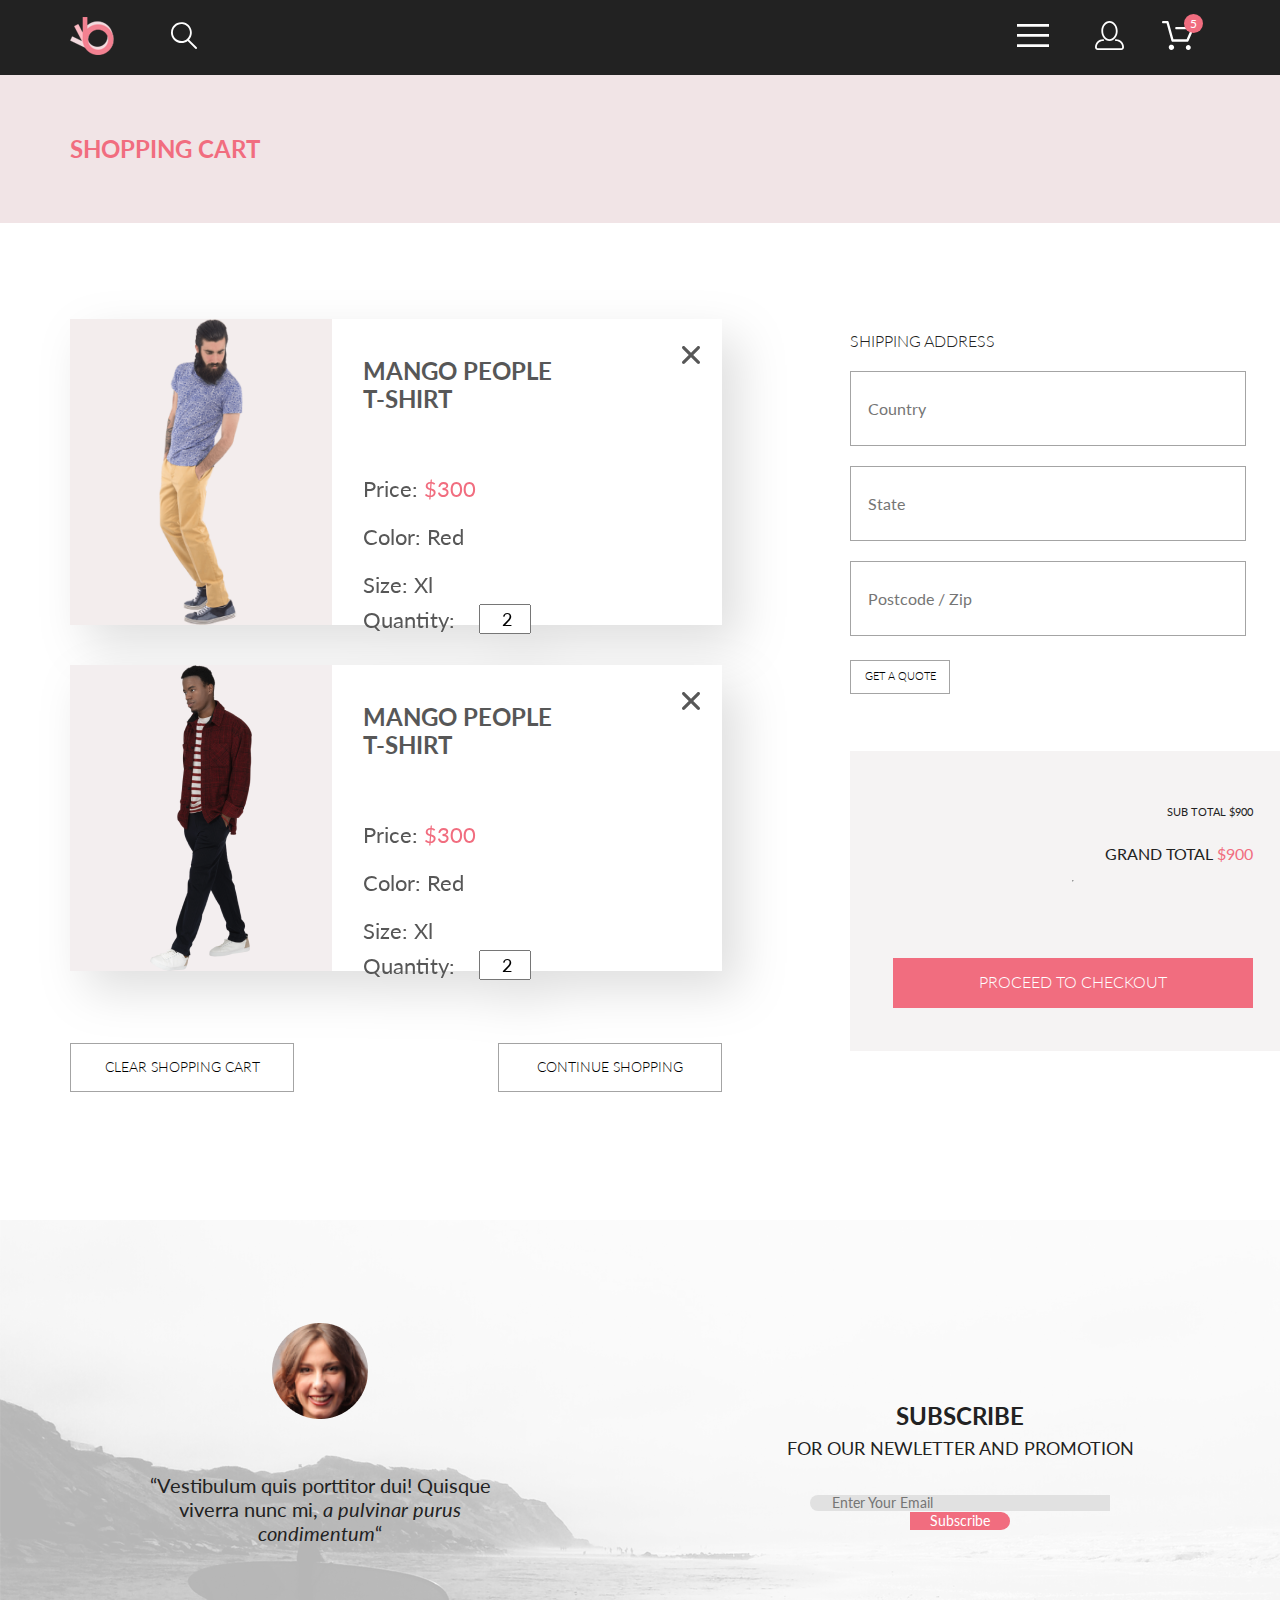
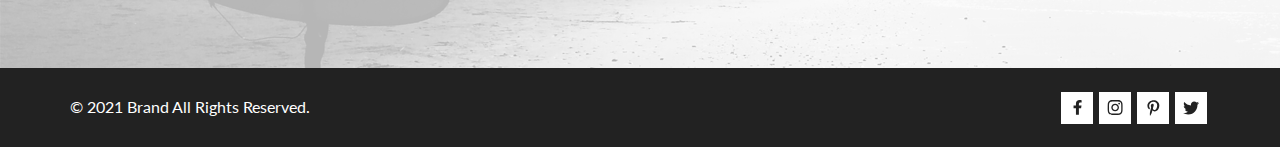
==== commit f0ae0561: "Homework commit (16.01)" ====
--- a/cart.html
+++ b/cart.html
@@ -10,7 +10,7 @@
   <script src="https://cdn.jsdelivr.net/npm/bootstrap@5.0.1/dist/js/bootstrap.bundle.min.js"
           integrity="sha384-gtEjrD/SeCtmISkJkNUaaKMoLD0//ElJ19smozuHV6z3Iehds+3Ulb9Bn9Plx0x4"
           crossorigin="anonymous"></script>
-  <title>Product</title>
+  <title>Cart</title>
 </head>
 <body>
 <header>
@@ -71,13 +71,13 @@
           </ul>
         </div>
       </div>
-      <button class="header-button">
+      <button class="header-button mobile-hidden">
         <svg width="29" height="29" viewBox="0 0 29 29" xmlns="http://www.w3.org/2000/svg">
           <path
               d="M14.5 19.937C19 19.937 22.656 15.464 22.656 9.968C22.656 4.472 19 0 14.5 0C13.3631 0.0217413 12.2463 0.303398 11.2351 0.823397C10.2239 1.34339 9.34507 2.08794 8.66602 3C7.12663 4.99573 6.30819 7.45381 6.34399 9.974C6.34399 15.465 10 19.937 14.5 19.937ZM14.5 1.813C18 1.813 20.844 5.472 20.844 9.969C20.844 14.466 17.998 18.125 14.5 18.125C11.002 18.125 8.15603 14.465 8.15503 9.969C8.15403 5.473 11 1.813 14.5 1.813ZM20.844 18.125C20.6036 18.125 20.373 18.2205 20.203 18.3905C20.033 18.5605 19.9375 18.7911 19.9375 19.0315C19.9375 19.2719 20.033 19.5025 20.203 19.6725C20.373 19.8425 20.6036 19.938 20.844 19.938C22.526 19.9399 24.1386 20.6088 25.3279 21.7982C26.5172 22.9875 27.1861 24.6 27.188 26.282C27.1875 26.5221 27.0918 26.7523 26.922 26.9221C26.7522 27.0918 26.5221 27.1875 26.282 27.188H2.71997C2.47985 27.1875 2.24975 27.0918 2.07996 26.9221C1.91016 26.7523 1.81449 26.5221 1.81396 26.282C1.81608 24.6001 2.48517 22.9877 3.67444 21.7985C4.86371 20.6092 6.47608 19.9401 8.15796 19.938C8.39824 19.938 8.62868 19.8425 8.79858 19.6726C8.96849 19.5027 9.06396 19.2723 9.06396 19.032C9.06396 18.7917 8.96849 18.5613 8.79858 18.3914C8.62868 18.2215 8.39824 18.126 8.15796 18.126C5.99541 18.1279 3.92201 18.9875 2.39258 20.5164C0.863144 22.0453 0.00264777 24.1185 0 26.281C0.000794067 27.0019 0.287502 27.693 0.797241 28.2027C1.30698 28.7125 1.99811 28.9992 2.71899 29H26.282C27.0027 28.9989 27.6936 28.7121 28.2031 28.2024C28.7126 27.6927 28.9992 27.0017 29 26.281C28.9974 24.1187 28.1372 22.0457 26.6083 20.5168C25.0793 18.9878 23.0063 18.1276 20.844 18.125Z"/>
         </svg>
       </button>
-      <a href="cart.html" class="header-basket header-button">
+      <a href="cart.html" class="header-basket header-button mobile-hidden">
         <svg width="32" height="29" viewBox="0 0 32 29" xmlns="http://www.w3.org/2000/svg">
           <path
               d="M26.2009 29C25.5532 28.9738 24.9415 28.6948 24.4972 28.2227C24.0529 27.7506 23.8114 27.1232 23.8245 26.475C23.8376 25.8269 24.1043 25.2097 24.5673 24.7559C25.0303 24.3022 25.6527 24.048 26.301 24.048C26.9493 24.048 27.5717 24.3022 28.0347 24.7559C28.4977 25.2097 28.7644 25.8269 28.7775 26.475C28.7906 27.1232 28.549 27.7506 28.1047 28.2227C27.6604 28.6948 27.0488 28.9738 26.401 29H26.2009ZM6.75293 26.32C6.75293 25.79 6.91011 25.2718 7.20459 24.8311C7.49907 24.3904 7.91764 24.0469 8.40735 23.844C8.89705 23.6412 9.43594 23.5881 9.95581 23.6915C10.4757 23.7949 10.9532 24.0502 11.328 24.425C11.7028 24.7998 11.9581 25.2773 12.0615 25.7972C12.1649 26.317 12.1118 26.8559 11.9089 27.3456C11.7061 27.8353 11.3626 28.2539 10.9219 28.5483C10.4812 28.8428 9.96304 29 9.43298 29C9.08087 29.0003 8.73212 28.9311 8.40674 28.7966C8.08136 28.662 7.78569 28.4646 7.53662 28.2158C7.28755 27.9669 7.09001 27.6713 6.9552 27.3461C6.82039 27.0208 6.75098 26.6721 6.75098 26.32H6.75293ZM10.553 20.686C10.2935 20.6868 10.0409 20.6024 9.83411 20.4457C9.62727 20.2891 9.47758 20.0689 9.40796 19.819L4.57495 2.36401H1.18201C0.868521 2.36401 0.567859 2.23947 0.346191 2.01781C0.124523 1.79614 0 1.49549 0 1.18201C0 0.868519 0.124523 0.567873 0.346191 0.346205C0.567859 0.124537 0.868521 5.81268e-06 1.18201 5.81268e-06H5.46301C5.7225 -0.00080736 5.97504 0.0837201 6.18176 0.240568C6.38848 0.397416 6.53784 0.617884 6.60693 0.868006L11.4399 18.323H24.6179L29.001 8.27501H14.401C14.2428 8.27961 14.0854 8.25242 13.9379 8.19507C13.7904 8.13771 13.6559 8.05134 13.5424 7.94108C13.4288 7.83082 13.3386 7.69891 13.277 7.55315C13.2154 7.40739 13.1836 7.25075 13.1836 7.0925C13.1836 6.93426 13.2154 6.77762 13.277 6.63186C13.3386 6.4861 13.4288 6.35419 13.5424 6.24393C13.6559 6.13367 13.7904 6.0473 13.9379 5.98994C14.0854 5.93259 14.2428 5.90541 14.401 5.91001H30.814C31.0097 5.90996 31.2022 5.95866 31.3744 6.05172C31.5465 6.14478 31.6928 6.27926 31.7999 6.44301C31.9078 6.60729 31.9734 6.79569 31.9908 6.99145C32.0083 7.18721 31.9771 7.38424 31.9 7.565L26.495 19.977C26.4026 20.1876 26.251 20.3668 26.0585 20.4927C25.866 20.6186 25.641 20.6858 25.411 20.686H10.553Z"/>
@@ -163,7 +163,7 @@
         </button>
       </div>
     </div>
-    <div class="cart-form-container">
+    <div class="cart-form-container flex">
       <form class="cart-form">
         <h2>SHIPPING ADDRESS</h2>
         <label>
--- a/style/main.css
+++ b/style/main.css
@@ -3,6 +3,10 @@
   margin: 0;
   font-family: "Lato", sans-serif !important;
   color: #222222;
+  overflow-x: hidden;
+}
+body::-webkit-scrollbar {
+  width: 0;
 }
 
 .flex {
@@ -26,11 +30,33 @@
   bottom: 0;
 }
 
+@media (max-width: 768px) {
+  .tablet-hidden {
+    display: none;
+  }
+}
+
+@media (max-width: 375px) {
+  .mobile-hidden {
+    display: none;
+  }
+}
+
 /* ========================================== header =============================================== */
 header {
   display: grid;
   background-color: #222222;
   height: 75px;
+}
+@media (max-width: 768px) {
+  header {
+    padding: 0 32px;
+  }
+}
+@media (max-width: 375px) {
+  header {
+    padding: 0 16px;
+  }
 }
 header > div {
   justify-content: space-between;
@@ -81,6 +107,11 @@
   min-height: 26px;
   position: relative;
   margin-left: 40px;
+}
+@media (max-width: 375px) {
+  .page-header-search-form {
+    margin-left: 23px;
+  }
 }
 
 .page-header-search-form:hover svg {
@@ -121,6 +152,11 @@
 .hamburger-menu {
   margin-right: 8px;
 }
+@media (max-width: 375px) {
+  .hamburger-menu {
+    margin: 0;
+  }
+}
 
 #menu__toggle {
   opacity: 0;
@@ -142,6 +178,11 @@
   margin: 0 16px;
   cursor: pointer;
   fill: #FFFFFF;
+}
+@media (max-width: 375px) {
+  .menu__btn {
+    margin: 0;
+  }
 }
 .menu__btn:hover {
   fill: #F16D7F;
@@ -239,6 +280,11 @@
   background-color: #F1E4E6;
   margin: 0;
 }
+@media (max-width: 375px) {
+  .promo-bg-color {
+    height: 363px;
+  }
+}
 .promo-bg-color > div {
   position: relative;
   margin: auto;
@@ -264,16 +310,45 @@
   padding-left: 16px;
   cursor: default;
 }
+@media (max-width: 375px) {
+  .promo-pic {
+    color: #222222;
+  }
+}
+@media (max-width: 768px) {
+  .promo-pic {
+    top: 138px;
+    right: 33px;
+  }
+}
+@media (max-width: 375px) {
+  .promo-pic {
+    position: relative;
+    top: 0;
+    right: 0;
+    margin: auto;
+  }
+}
 .promo-pic > h2 {
   font-size: 32px;
   font-weight: 700;
   margin: 0;
 }
+@media (max-width: 768px) {
+  .promo-pic > h2 {
+    font-size: 24px;
+  }
+}
 .promo-pic > h1 {
   font-size: 48px;
   font-weight: 900;
   margin: -5px;
 }
+@media (max-width: 768px) {
+  .promo-pic > h1 {
+    font-size: 44px;
+  }
+}
 
 .fashion {
   color: #F16D7F;
@@ -308,6 +383,13 @@
   margin: 15px;
   position: relative;
   cursor: pointer;
+  background-size: cover;
+}
+@media (max-width: 768px) {
+  .accesories {
+    max-width: 734px;
+    height: 116px;
+  }
 }
 
 .assortment {
@@ -320,7 +402,7 @@
   text-align: center;
   position: absolute;
   white-space: pre-line;
-  width: 50%;
+  width: 70%;
   display: flex;
   justify-content: center;
   flex-direction: column;
@@ -343,10 +425,29 @@
 
 .assortment-blocks {
   height: 260px;
-  width: 360px;
+  max-width: 360px;
+  width: 100%;
   margin: 65px 15px 15px;
   position: relative;
   cursor: pointer;
+  background-size: contain;
+}
+@media (max-width: 768px) {
+  .assortment-blocks {
+    width: 232px;
+    height: 167px;
+    margin: 20px 9.5px 0;
+  }
+}
+@media (max-width: 375px) {
+  .assortment-blocks {
+    width: 343px;
+    height: 247px;
+    margin: 16px 0;
+  }
+  .assortment-blocks:first-child {
+    margin-top: 64px;
+  }
 }
 
 /* ====================================== assortment-offer-block end =========================================== */
@@ -358,6 +459,11 @@
 .product-title-text {
   font-size: 30px;
   margin-top: 96px;
+}
+@media (max-width: 768px) {
+  .product-title-text {
+    margin-top: 64px;
+  }
 }
 
 .product-title-desc {
@@ -366,6 +472,11 @@
   margin: 5px 0 48px;
   word-spacing: 1px;
 }
+@media (max-width: 768px) {
+  .product-title-desc {
+    margin-bottom: 64px;
+  }
+}
 
 .products a {
   text-decoration: none;
@@ -378,9 +489,15 @@
   justify-content: space-between;
   padding: 0;
 }
+@media (max-width: 768px) {
+  .products-list {
+    justify-content: space-evenly;
+  }
+}
 .products-list > li {
   height: 581px;
-  width: 360px;
+  max-width: 360px;
+  width: 100%;
   background-color: #F8F8F8;
   margin-bottom: 30px;
   cursor: pointer;
@@ -435,7 +552,8 @@
 .buy-button {
   justify-content: space-evenly;
   min-height: 43px;
-  width: 140px;
+  max-width: 140px;
+  width: 100%;
   color: #FFFFFF;
   margin: auto;
   background-color: transparent;
@@ -466,7 +584,8 @@
 /* ======================================== products-show-button ============================================== */
 .product-button {
   height: 47px;
-  width: 211px;
+  max-width: 211px;
+  width: 100%;
   color: #F16D7F;
   border: 1px solid #F16D7F;
   border-radius: 3px;
@@ -500,10 +619,16 @@
   justify-content: space-between;
   max-width: 1140px;
   width: 100%;
-  flex-wrap: wrap;
   margin: auto;
   padding: 104px 0;
   align-items: end;
+}
+@media (max-width: 768px) {
+  .benefits-block > aside {
+    align-items: center;
+    flex-direction: column;
+    padding: 48px 0 81px;
+  }
 }
 .benefits-block > aside > div {
   max-width: 360px;
@@ -532,6 +657,11 @@
   height: 448px;
   position: relative;
   background-color: #FFFFFF;
+}
+@media (max-width: 768px) {
+  .footer-subscribe-info {
+    height: 693px;
+  }
 }
 .footer-subscribe-info > div {
   background: url("../assets/img/pictures/footer_bg.png") 0 0 no-repeat;
@@ -542,6 +672,19 @@
   width: 100%;
   justify-content: space-around;
 }
+@media (max-width: 768px) {
+  .footer-subscribe-info > div {
+    background: url("../assets/img/pictures/tablet-bg.png") 0 0 no-repeat;
+    align-items: center;
+    justify-content: space-evenly;
+    flex-direction: column;
+  }
+}
+@media (max-width: 375px) {
+  .footer-subscribe-info > div {
+    padding: 0 16px;
+  }
+}
 .footer-subscribe-info > div:before {
   background-color: rgba(255, 255, 255, 0.7);
 }
@@ -568,6 +711,11 @@
 .footer-subscribe-info > div > div:nth-child(2) > p > span {
   font-size: 18px;
   font-weight: 400;
+}
+@media (max-width: 375px) {
+  .footer-subscribe-info > div > div:nth-child(2) > p > span {
+    font-size: 14px;
+  }
 }
 
 /* ========================================== footer-form ================================================= */
@@ -639,14 +787,41 @@
   color: #FFFFFF;
   height: 79px;
 }
+@media (max-width: 768px) {
+  .footer-copyright {
+    padding: 0 32px;
+  }
+}
+@media (max-width: 375px) {
+  .footer-copyright {
+    height: 143px;
+  }
+}
 .footer-copyright > div {
   max-width: 1140px;
   width: 100%;
   justify-content: space-between;
   margin: auto;
 }
+@media (max-width: 375px) {
+  .footer-copyright > div {
+    flex-direction: column-reverse;
+    align-items: center;
+    margin: 0;
+  }
+}
+@media (max-width: 375px) {
+  .footer-copyright > div .align-center {
+    flex-grow: 1;
+  }
+}
 .footer-copyright > div > p {
   margin: auto 0;
+}
+@media (max-width: 375px) {
+  .footer-copyright > div > p {
+    margin-bottom: 9px;
+  }
 }
 
 /* ========================================== footer end ================================================ */
@@ -654,16 +829,38 @@
   height: 148px;
   background-color: #F1E4E6;
 }
+@media (max-width: 768px) {
+  .nav-block {
+    padding: 0 16px;
+  }
+}
 .nav-block > div {
   max-width: 1140px;
   width: 100%;
   justify-content: space-between;
   margin: auto;
+}
+@media (max-width: 375px) {
+  .nav-block > div {
+    justify-content: center;
+    margin: 0;
+  }
 }
 .nav-block > div h1 {
   font-size: 24px;
   color: #F16D7F;
 }
+@media (max-width: 375px) {
+  .nav-block > div h1 {
+    margin-top: 20px;
+  }
+}
+
+@media (max-width: 375px) {
+  .breadcrumb-mobile {
+    margin-bottom: 40px;
+  }
+}
 
 .breadcrumb {
   margin-bottom: 0 !important;
@@ -678,6 +875,7 @@
 }
 .breadcrumb .active > span {
   color: #F16D7F !important;
+  font-weight: 700;
 }
 
 .filter-btn {
@@ -687,6 +885,16 @@
   font-size: 14px;
   padding: 0;
 }
+.filter-btn svg {
+  width: 15px;
+  height: 11px;
+}
+@media (max-width: 375px) {
+  .filter-btn svg {
+    width: 37px;
+    height: 25px;
+  }
+}
 
 .filter-text {
   margin-right: 11px;
@@ -695,7 +903,13 @@
 .filter-bar {
   margin: 51px auto 65px;
   position: relative;
-  width: 1140px;
+  max-width: 1140px;
+  width: 100%;
+}
+@media (max-width: 768px) {
+  .filter-bar {
+    justify-content: space-between;
+  }
 }
 
 .filter-menu {
@@ -801,6 +1015,18 @@
   top: -6px;
   width: 100%;
 }
+@media (max-width: 768px) {
+  .dropdowns-block {
+    top: 0;
+    position: initial;
+    width: auto;
+  }
+}
+@media (max-width: 375px) {
+  .dropdowns-block a {
+    font-size: 12px !important;
+  }
+}
 
 .pagination {
   margin: 18px auto 0;
@@ -827,10 +1053,31 @@
   background-color: #F7F7F7;
   border-bottom: 1px solid #EAEAEA;
 }
+@media (max-width: 768px) {
+  .carousel-block {
+    height: 624px;
+  }
+}
+@media (max-width: 768px) {
+  .carousel-block img {
+    width: 466px;
+  }
+}
+@media (max-width: 375px) {
+  .carousel-block img {
+    width: 374px;
+  }
+}
 .carousel-block .carousel {
   display: flex;
   margin: auto;
   text-align: -webkit-center;
+}
+@media (max-width: 375px) {
+  .carousel-block .carousel {
+    height: inherit;
+    align-items: center;
+  }
 }
 .carousel-block .carousel-control-prev {
   padding: 0 5px 0 0;
@@ -868,6 +1115,18 @@
   position: absolute;
   border: 1px solid #EAEAEA;
 }
+@media (max-width: 768px) {
+  .chosen-product-block {
+    max-width: 768px;
+  }
+}
+@media (max-width: 375px) {
+  .chosen-product-block {
+    max-width: 375px;
+    padding: 65px 25px;
+    top: 0;
+  }
+}
 .chosen-product-block > a {
   text-decoration: none;
 }
@@ -900,12 +1159,23 @@
   line-height: 17px;
   margin: 0;
 }
+@media (max-width: 375px) {
+  .chosen-product-desc {
+    margin-top: 10px;
+    white-space: normal;
+  }
+}
 
 .chosen-product-price {
   margin: 17px 0 62px;
   font-size: 24px;
   color: #F16D7F;
 }
+@media (max-width: 375px) {
+  .chosen-product-price {
+    margin: 32px auto 32px;
+  }
+}
 
 .chosen-product-dropdowns-block {
   justify-content: center;
@@ -917,6 +1187,12 @@
   margin: 0 auto 59px;
   background-color: #EAEAEA;
   opacity: 1;
+}
+@media (max-width: 375px) {
+  .bottom-gray-br {
+    max-width: 174px;
+    margin: 0 auto 49px;
+  }
 }
 
 .chosen-product-button {
@@ -929,6 +1205,11 @@
   color: #F16D7F;
   cursor: pointer !important;
 }
+@media (max-width: 375px) {
+  .chosen-product-button {
+    margin: 60px auto 0;
+  }
+}
 .chosen-product-button .chosen-product-basket-icon {
   margin-right: -15px;
   height: 24px;
@@ -950,9 +1231,19 @@
 .chosen-product-dropdown-text {
   color: #6F6E6E !important;
 }
+@media (max-width: 375px) {
+  .chosen-product-dropdown-text {
+    font-size: 10px !important;
+  }
+}
 
 .chosen-product-products-list {
   margin-bottom: 98px;
+}
+@media (max-width: 375px) {
+  .chosen-product-products-list {
+    margin-bottom: 64px;
+  }
 }
 
 .dropdown-toggle:after {
@@ -964,29 +1255,72 @@
   border: none !important;
 }
 
+@media (max-width: 375px) {
+  .product-card-mobile {
+    margin-bottom: 0 !important;
+  }
+}
+
 .cart-container {
   max-width: 1140px;
   width: 100%;
   margin: 96px auto 128px;
   justify-content: space-between;
 }
+@media (max-width: 768px) {
+  .cart-container {
+    justify-content: center;
+    margin-top: 59px;
+  }
+}
+@media (max-width: 375px) {
+  .cart-container {
+    margin: 36px auto 96px;
+  }
+}
 
 .cart-product-card {
   margin-bottom: 40px;
-  width: 652px;
+  max-width: 652px;
+  width: 100vw;
   height: 306px;
   flex-wrap: nowrap;
   filter: drop-shadow(17px 19px 24px rgba(0, 0, 0, 0.13));
   background: white;
 }
+@media (max-width: 768px) {
+  .cart-product-card {
+    max-width: 734px;
+  }
+}
+@media (max-width: 375px) {
+  .cart-product-card {
+    max-width: 358px;
+    margin: 0 auto 32px;
+    height: 188px;
+  }
+}
 .cart-product-card h1 {
   width: 200px;
   font-size: 24px;
   margin-bottom: 42px;
 }
+@media (max-width: 375px) {
+  .cart-product-card h1 {
+    width: 140px;
+    font-size: 16px;
+    margin-bottom: 26px;
+  }
+}
 .cart-product-card > img {
   width: 262px;
   height: 306px;
+}
+@media (max-width: 375px) {
+  .cart-product-card > img {
+    width: 144px;
+    height: 188px;
+  }
 }
 
 .cart-form-btn, .cart-product-card--button {
@@ -1007,10 +1341,28 @@
   width: 224px;
   height: 49px;
 }
+@media (max-width: 375px) {
+  .cart-product-card--button {
+    width: 174px;
+    height: 32px;
+    font-size: 12px;
+  }
+}
 
 .cart-product-buttons-block {
   margin-top: 72px;
   justify-content: space-between;
+}
+@media (max-width: 768px) {
+  .cart-product-buttons-block {
+    margin-top: 62px;
+    justify-content: space-evenly;
+  }
+}
+@media (max-width: 375px) {
+  .cart-product-buttons-block {
+    margin-top: 30px;
+  }
 }
 
 .cart-form-btn {
@@ -1026,6 +1378,12 @@
   color: #575757;
   font-size: 22px;
 }
+@media (max-width: 375px) {
+  .cart-product-card--content {
+    padding: 13px 17px;
+    font-size: 14px;
+  }
+}
 .cart-product-card--content > div:first-child {
   justify-content: space-between;
 }
@@ -1037,6 +1395,12 @@
   margin-bottom: 6px;
   height: 26px;
 }
+@media (max-width: 375px) {
+  .cart-product-card--content > p {
+    margin-bottom: 3px;
+    height: 16px;
+  }
+}
 .cart-product-card--content > p > span {
   color: #F16D7F;
 }
@@ -1049,15 +1413,29 @@
 }
 .cart-product-card--input > label > input {
   margin-left: 24px;
-  text-align: center;
+  text-align: end;
   font-size: 18px;
   width: 44px;
   height: 24px;
 }
 
 .cart-form-container {
+  flex-direction: column;
   max-width: 360px;
   width: 100%;
+}
+@media (max-width: 768px) {
+  .cart-form-container {
+    max-width: 100%;
+    margin-top: 64px;
+    flex-direction: row;
+    justify-content: space-evenly;
+  }
+}
+@media (max-width: 375px) {
+  .cart-form-container {
+    margin-top: 48px;
+  }
 }
 
 .cart-form {
@@ -1067,6 +1445,7 @@
 .cart-form h2 {
   font-size: 16px;
   font-weight: 300;
+  margin-bottom: 0;
 }
 .cart-form input {
   width: 360px;
@@ -1087,6 +1466,11 @@
   width: 100%;
   text-align: right;
 }
+@media (max-width: 768px) {
+  .cart-price-block {
+    margin-top: 40px;
+  }
+}
 .cart-price-block .cart-br-line {
   margin-top: 7px;
   opacity: 1;
@@ -1125,4 +1509,112 @@
   background-color: #FF415B;
 }
 
+.reg-content {
+  padding: 64px 64px 96px;
+}
+.reg-content > div {
+  justify-content: space-between;
+  margin: auto;
+  max-width: 1140px;
+  width: 100%;
+}
+
+.reg-form {
+  width: 360px;
+}
+.reg-form p {
+  margin-bottom: 0;
+}
+.reg-form .reg-form-block {
+  display: flex;
+  flex-direction: column;
+}
+
+.input-title {
+  font-weight: 300;
+  color: #222222;
+}
+
+.reg-form-block-input {
+  width: 360px;
+  height: 45px;
+  margin-top: 20px;
+  padding: 14px 17px;
+  border: 1px solid #A4A4A4;
+}
+.reg-form-block-input::-webkit-input-placeholder {
+  color: #B1B1B1;
+}
+
+.reg-gender-block {
+  margin: 31px 0 33px;
+}
+.reg-gender-block input {
+  width: 17px;
+  height: 17px;
+  margin-right: 10px;
+}
+.reg-gender-block label {
+  margin-right: 20px;
+  font-weight: 300;
+  font-size: 11px;
+}
+
+.password-desc {
+  margin: 15px 0 39px;
+  font-size: 13px;
+  font-weight: 300;
+  color: #B1B1B1;
+  line-height: 15.6px;
+}
+
+.join-button {
+  justify-content: space-evenly;
+  min-height: 50px;
+  max-width: 167px;
+  margin-top: 39px;
+  width: 100%;
+  color: #FFFFFF;
+  border: none;
+  background-color: #F16D7F;
+  cursor: pointer;
+  fill: #FFFFFF;
+  font-size: 14px;
+}
+.join-button > svg {
+  height: 23px;
+  width: 25px;
+}
+.join-button:hover {
+  color: #222222;
+  fill: #222222;
+  background-color: #FFFFFF;
+}
+.join-button:active {
+  background-color: transparent;
+  border: 1px solid #FFFFFF;
+  border-radius: 3px;
+  fill: #FFFFFF;
+  color: #FFFFFF;
+}
+
+.reg-benefits {
+  font-weight: 300;
+  font-size: 24px;
+  line-height: 28.8px;
+  max-width: 650px;
+}
+.reg-benefits p {
+  margin-bottom: 21px;
+}
+.reg-benefits li {
+  margin-bottom: 16px;
+  list-style-image: url("../assets/img/icons/check_mark.svg");
+}
+.reg-benefits h2 {
+  margin-bottom: 22px;
+  font-size: 24px;
+  font-weight: 300;
+}
+
 /*# sourceMappingURL=main.css.map */
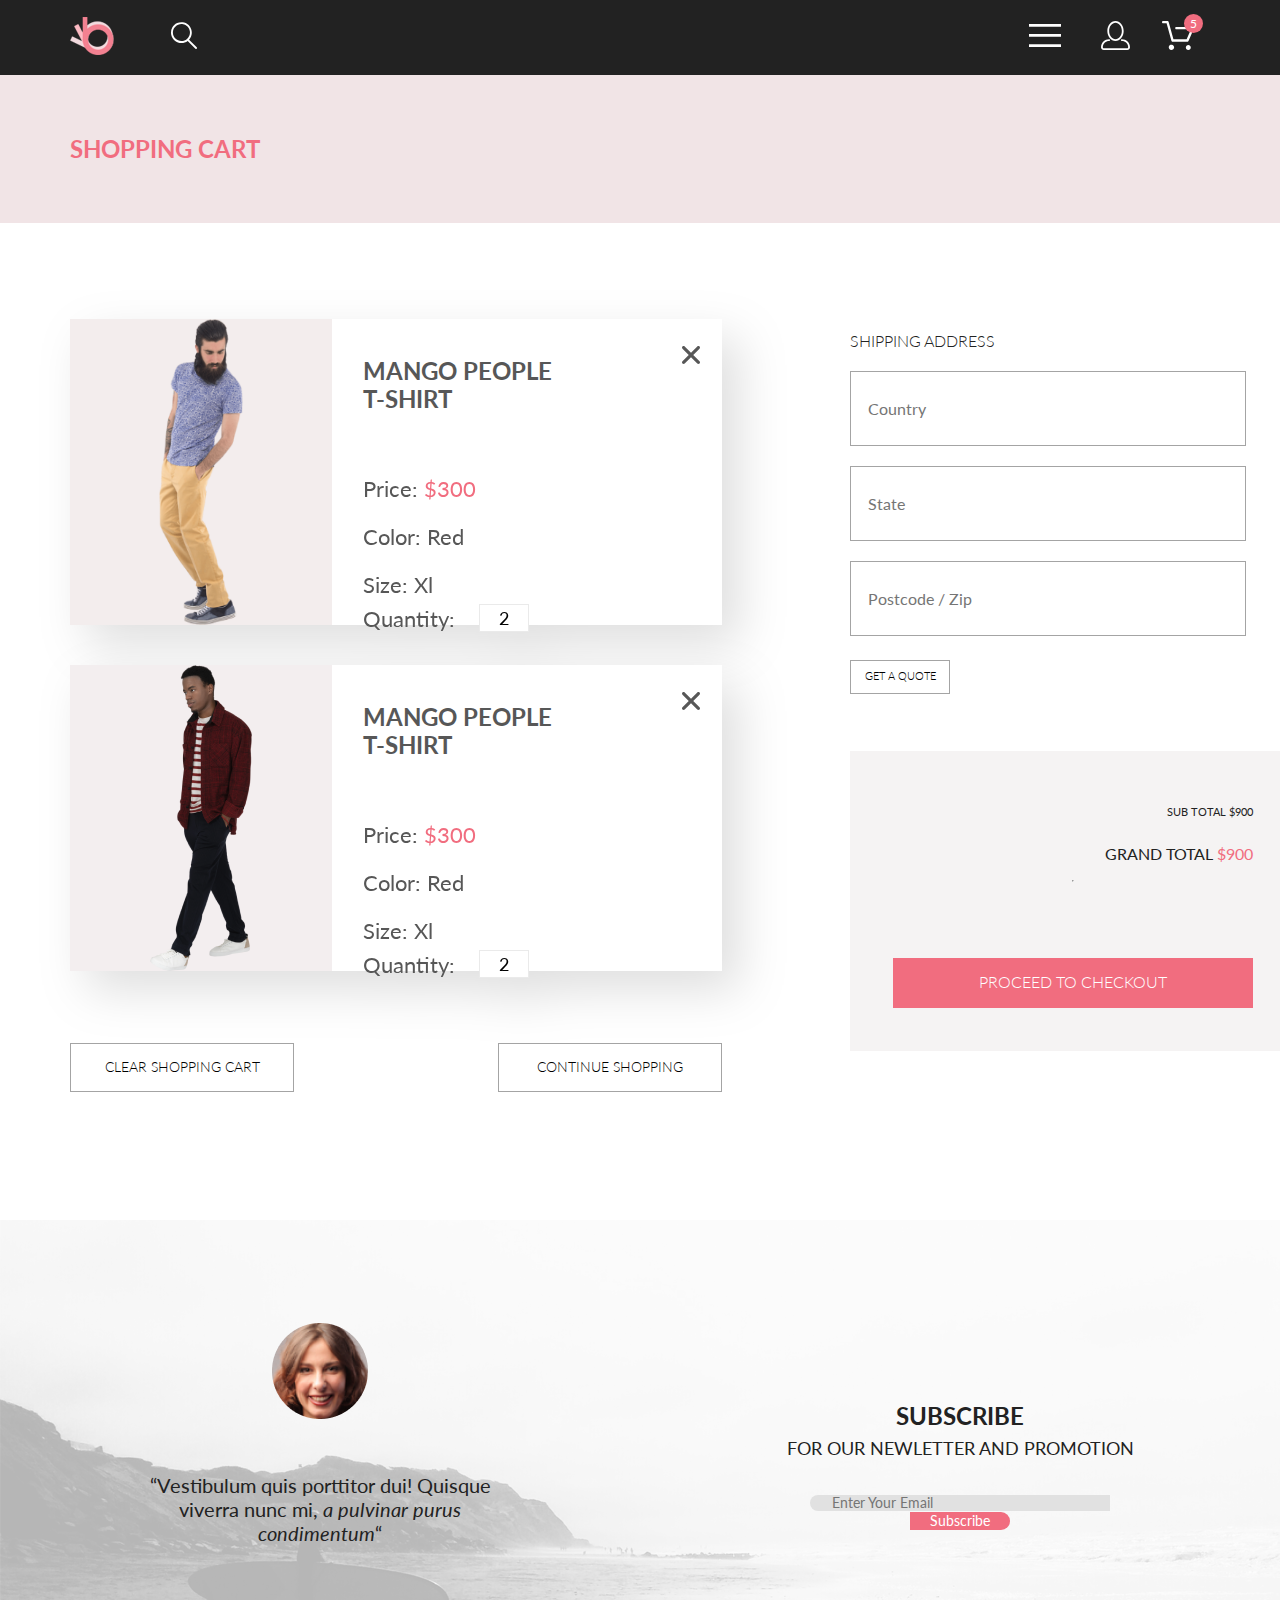
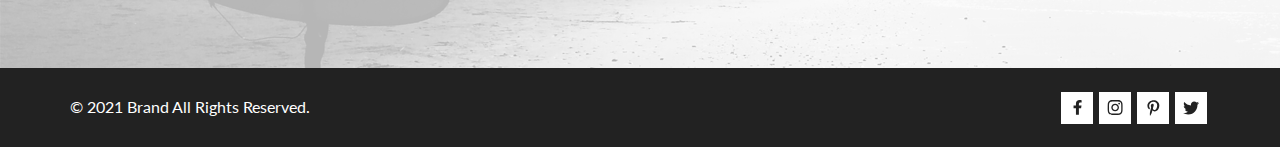
==== commit b99a8852: "Merge pull request #5 from SoraEvans/home_branch" ====
--- a/cart.html
+++ b/cart.html
@@ -2,6 +2,7 @@
 <html lang="en">
 <head>
   <meta charset="UTF-8">
+  <meta name="viewport" content="width=device-width, initial-scale=1.0">
   <link href="style/main.css" rel="stylesheet" type="text/css">
   <link href="style/normalize.css" rel="stylesheet" type="text/css">
   <link href="http://fonts.googleapis.com/css?family=Lato:100,300,400,700,900" rel="stylesheet" type="text/css">
@@ -38,6 +39,8 @@
           </svg>
         </label>
         <div class="menu__box">
+          <a href="registration.html" class="burger-title mobile-show">Profile</a>
+          <a href="cart.html" class="burger-title mobile-show">Cart</a>
           <span class="burger-title">MENU</span>
           <ul>
             <li>
@@ -71,12 +74,12 @@
           </ul>
         </div>
       </div>
-      <button class="header-button mobile-hidden">
+      <a href="registration.html" class="header-button mobile-hidden">
         <svg width="29" height="29" viewBox="0 0 29 29" xmlns="http://www.w3.org/2000/svg">
           <path
               d="M14.5 19.937C19 19.937 22.656 15.464 22.656 9.968C22.656 4.472 19 0 14.5 0C13.3631 0.0217413 12.2463 0.303398 11.2351 0.823397C10.2239 1.34339 9.34507 2.08794 8.66602 3C7.12663 4.99573 6.30819 7.45381 6.34399 9.974C6.34399 15.465 10 19.937 14.5 19.937ZM14.5 1.813C18 1.813 20.844 5.472 20.844 9.969C20.844 14.466 17.998 18.125 14.5 18.125C11.002 18.125 8.15603 14.465 8.15503 9.969C8.15403 5.473 11 1.813 14.5 1.813ZM20.844 18.125C20.6036 18.125 20.373 18.2205 20.203 18.3905C20.033 18.5605 19.9375 18.7911 19.9375 19.0315C19.9375 19.2719 20.033 19.5025 20.203 19.6725C20.373 19.8425 20.6036 19.938 20.844 19.938C22.526 19.9399 24.1386 20.6088 25.3279 21.7982C26.5172 22.9875 27.1861 24.6 27.188 26.282C27.1875 26.5221 27.0918 26.7523 26.922 26.9221C26.7522 27.0918 26.5221 27.1875 26.282 27.188H2.71997C2.47985 27.1875 2.24975 27.0918 2.07996 26.9221C1.91016 26.7523 1.81449 26.5221 1.81396 26.282C1.81608 24.6001 2.48517 22.9877 3.67444 21.7985C4.86371 20.6092 6.47608 19.9401 8.15796 19.938C8.39824 19.938 8.62868 19.8425 8.79858 19.6726C8.96849 19.5027 9.06396 19.2723 9.06396 19.032C9.06396 18.7917 8.96849 18.5613 8.79858 18.3914C8.62868 18.2215 8.39824 18.126 8.15796 18.126C5.99541 18.1279 3.92201 18.9875 2.39258 20.5164C0.863144 22.0453 0.00264777 24.1185 0 26.281C0.000794067 27.0019 0.287502 27.693 0.797241 28.2027C1.30698 28.7125 1.99811 28.9992 2.71899 29H26.282C27.0027 28.9989 27.6936 28.7121 28.2031 28.2024C28.7126 27.6927 28.9992 27.0017 29 26.281C28.9974 24.1187 28.1372 22.0457 26.6083 20.5168C25.0793 18.9878 23.0063 18.1276 20.844 18.125Z"/>
         </svg>
-      </button>
+      </a>
       <a href="cart.html" class="header-basket header-button mobile-hidden">
         <svg width="32" height="29" viewBox="0 0 32 29" xmlns="http://www.w3.org/2000/svg">
           <path
@@ -110,7 +113,7 @@
                 <wbr>
                 T-SHIRT
               </h1>
-              <svg width="18" height="18" viewBox="0 0 18 18" fill="none" xmlns="http://www.w3.org/2000/svg">
+              <svg viewBox="0 0 18 18" fill="none" xmlns="http://www.w3.org/2000/svg">
                 <path
                     d="M11.2453 9L17.5302 2.71516C17.8285 2.41741 17.9962 2.01336 17.9966 1.59191C17.997 1.17045 17.8299 0.76611 17.5322 0.467833C17.2344 0.169555 16.8304 0.00177586 16.4089 0.00140366C15.9875 0.00103146 15.5831 0.168097 15.2848 0.465848L9 6.75069L2.71516 0.465848C2.41688 0.167571 2.01233 0 1.5905 0C1.16868 0 0.764125 0.167571 0.465848 0.465848C0.167571 0.764125 0 1.16868 0 1.5905C0 2.01233 0.167571 2.41688 0.465848 2.71516L6.75069 9L0.465848 15.2848C0.167571 15.5831 0 15.9877 0 16.4095C0 16.8313 0.167571 17.2359 0.465848 17.5342C0.764125 17.8324 1.16868 18 1.5905 18C2.01233 18 2.41688 17.8324 2.71516 17.5342L9 11.2493L15.2848 17.5342C15.5831 17.8324 15.9877 18 16.4095 18C16.8313 18 17.2359 17.8324 17.5342 17.5342C17.8324 17.2359 18 16.8313 18 16.4095C18 15.9877 17.8324 15.5831 17.5342 15.2848L11.2453 9Z"
                     fill="#575757"/>
@@ -122,7 +125,7 @@
             <div class="flex cart-product-card--input">
               <p>Quantity: </p>
               <label>
-                <input type="number" value="2">
+                <input value="2" type="number">
               </label>
             </div>
           </div>
@@ -136,7 +139,7 @@
                 <wbr>
                 T-SHIRT
               </h1>
-              <svg width="18" height="18" viewBox="0 0 18 18" fill="none" xmlns="http://www.w3.org/2000/svg">
+              <svg viewBox="0 0 18 18" fill="none" xmlns="http://www.w3.org/2000/svg">
                 <path
                     d="M11.2453 9L17.5302 2.71516C17.8285 2.41741 17.9962 2.01336 17.9966 1.59191C17.997 1.17045 17.8299 0.76611 17.5322 0.467833C17.2344 0.169555 16.8304 0.00177586 16.4089 0.00140366C15.9875 0.00103146 15.5831 0.168097 15.2848 0.465848L9 6.75069L2.71516 0.465848C2.41688 0.167571 2.01233 0 1.5905 0C1.16868 0 0.764125 0.167571 0.465848 0.465848C0.167571 0.764125 0 1.16868 0 1.5905C0 2.01233 0.167571 2.41688 0.465848 2.71516L6.75069 9L0.465848 15.2848C0.167571 15.5831 0 15.9877 0 16.4095C0 16.8313 0.167571 17.2359 0.465848 17.5342C0.764125 17.8324 1.16868 18 1.5905 18C2.01233 18 2.41688 17.8324 2.71516 17.5342L9 11.2493L15.2848 17.5342C15.5831 17.8324 15.9877 18 16.4095 18C16.8313 18 17.2359 17.8324 17.5342 17.5342C17.8324 17.2359 18 16.8313 18 16.4095C18 15.9877 17.8324 15.5831 17.5342 15.2848L11.2453 9Z"
                     fill="#575757"/>
@@ -148,7 +151,7 @@
             <div class="flex cart-product-card--input">
               <p>Quantity: </p>
               <label>
-                <input type="number" value="2">
+                <input value="2" type="number">
               </label>
             </div>
           </div>
@@ -221,35 +224,35 @@
       <p>
         © 2021 Brand All Rights Reserved.
       </p>
-      <div class="flex align-center ">
-        <button class="brand-btn">
+      <div class="flex align-center">
+        <a class="brand-btn" href="https://ru-ru.facebook.com/">
           <svg width="9" height="15" viewBox="0 0 9 15" fill="none" xmlns="http://www.w3.org/2000/svg">
             <path
-                d="M8.08836 8.28L8.50686 5.61602H5.89022V3.88729C5.89022 3.15847 6.25574 2.44806 7.42765 2.44806H8.61722V0.179975C8.61722 0.179975 7.53772 0 6.50561 0C4.35073 0 2.9422 1.27593 2.9422 3.5857V5.61602H0.546875V8.28H2.9422V14.72H5.89022V8.28H8.08836Z"
-            />
-          </svg>
-        </button>
-        <button class="brand-btn">
+                    d="M8.08836 8.28L8.50686 5.61602H5.89022V3.88729C5.89022 3.15847 6.25574 2.44806 7.42765 2.44806H8.61722V0.179975C8.61722 0.179975 7.53772 0 6.50561 0C4.35073 0 2.9422 1.27593 2.9422 3.5857V5.61602H0.546875V8.28H2.9422V14.72H5.89022V8.28H8.08836Z"
+            />
+          </svg>
+        </a>
+        <a class="brand-btn" href="https://www.instagram.com/">
           <svg width="16" height="15" viewBox="0 0 16 15" fill="none" xmlns="http://www.w3.org/2000/svg">
             <path
-                d="M8.13897 3.68159C6.02383 3.68159 4.31774 5.38491 4.31774 7.49663C4.31774 9.60835 6.02383 11.3117 8.13897 11.3117C10.2541 11.3117 11.9602 9.60835 11.9602 7.49663C11.9602 5.38491 10.2541 3.68159 8.13897 3.68159ZM8.13897 9.9769C6.77211 9.9769 5.65467 8.8646 5.65467 7.49663C5.65467 6.12866 6.76878 5.01636 8.13897 5.01636C9.50915 5.01636 10.6233 6.12866 10.6233 7.49663C10.6233 8.8646 9.50583 9.9769 8.13897 9.9769ZM13.0078 3.52554C13.0078 4.02026 12.6087 4.41538 12.1165 4.41538C11.621 4.41538 11.2252 4.01694 11.2252 3.52554C11.2252 3.03413 11.6243 2.63569 12.1165 2.63569C12.6087 2.63569 13.0078 3.03413 13.0078 3.52554ZM15.5386 4.42866C15.4821 3.23667 15.2094 2.18081 14.3347 1.31089C13.4634 0.440967 12.4058 0.168701 11.2119 0.108936C9.9814 0.039209 6.29321 0.039209 5.0627 0.108936C3.8721 0.165381 2.81453 0.437646 1.93987 1.30757C1.06522 2.17749 0.795836 3.23335 0.735973 4.42534C0.666134 5.65386 0.666134 9.33608 0.735973 10.5646C0.79251 11.7566 1.06522 12.8124 1.93987 13.6824C2.81453 14.5523 3.86878 14.8246 5.0627 14.8843C6.29321 14.9541 9.9814 14.9541 11.2119 14.8843C12.4058 14.8279 13.4634 14.5556 14.3347 13.6824C15.2061 12.8124 15.4788 11.7566 15.5386 10.5646C15.6085 9.33608 15.6085 5.65718 15.5386 4.42866ZM13.949 11.8828C13.6895 12.5335 13.1874 13.0349 12.5322 13.2972C11.5511 13.6857 9.22314 13.596 8.13897 13.596C7.05479 13.596 4.72348 13.6824 3.74573 13.2972C3.09389 13.0382 2.59171 12.5369 2.32898 11.8828C1.93987 10.9033 2.02967 8.57905 2.02967 7.49663C2.02967 6.41421 1.9432 4.08667 2.32898 3.1105C2.58838 2.45972 3.09056 1.95835 3.74573 1.69604C4.7268 1.30757 7.05479 1.39722 8.13897 1.39722C9.22314 1.39722 11.5545 1.31089 12.5322 1.69604C13.184 1.95503 13.6862 2.4564 13.949 3.1105C14.3381 4.08999 14.2483 6.41421 14.2483 7.49663C14.2483 8.57905 14.3381 10.9066 13.949 11.8828Z"
-            />
-          </svg>
-        </button>
-        <button class="brand-btn">
+                    d="M8.13897 3.68159C6.02383 3.68159 4.31774 5.38491 4.31774 7.49663C4.31774 9.60835 6.02383 11.3117 8.13897 11.3117C10.2541 11.3117 11.9602 9.60835 11.9602 7.49663C11.9602 5.38491 10.2541 3.68159 8.13897 3.68159ZM8.13897 9.9769C6.77211 9.9769 5.65467 8.8646 5.65467 7.49663C5.65467 6.12866 6.76878 5.01636 8.13897 5.01636C9.50915 5.01636 10.6233 6.12866 10.6233 7.49663C10.6233 8.8646 9.50583 9.9769 8.13897 9.9769ZM13.0078 3.52554C13.0078 4.02026 12.6087 4.41538 12.1165 4.41538C11.621 4.41538 11.2252 4.01694 11.2252 3.52554C11.2252 3.03413 11.6243 2.63569 12.1165 2.63569C12.6087 2.63569 13.0078 3.03413 13.0078 3.52554ZM15.5386 4.42866C15.4821 3.23667 15.2094 2.18081 14.3347 1.31089C13.4634 0.440967 12.4058 0.168701 11.2119 0.108936C9.9814 0.039209 6.29321 0.039209 5.0627 0.108936C3.8721 0.165381 2.81453 0.437646 1.93987 1.30757C1.06522 2.17749 0.795836 3.23335 0.735973 4.42534C0.666134 5.65386 0.666134 9.33608 0.735973 10.5646C0.79251 11.7566 1.06522 12.8124 1.93987 13.6824C2.81453 14.5523 3.86878 14.8246 5.0627 14.8843C6.29321 14.9541 9.9814 14.9541 11.2119 14.8843C12.4058 14.8279 13.4634 14.5556 14.3347 13.6824C15.2061 12.8124 15.4788 11.7566 15.5386 10.5646C15.6085 9.33608 15.6085 5.65718 15.5386 4.42866ZM13.949 11.8828C13.6895 12.5335 13.1874 13.0349 12.5322 13.2972C11.5511 13.6857 9.22314 13.596 8.13897 13.596C7.05479 13.596 4.72348 13.6824 3.74573 13.2972C3.09389 13.0382 2.59171 12.5369 2.32898 11.8828C1.93987 10.9033 2.02967 8.57905 2.02967 7.49663C2.02967 6.41421 1.9432 4.08667 2.32898 3.1105C2.58838 2.45972 3.09056 1.95835 3.74573 1.69604C4.7268 1.30757 7.05479 1.39722 8.13897 1.39722C9.22314 1.39722 11.5545 1.31089 12.5322 1.69604C13.184 1.95503 13.6862 2.4564 13.949 3.1105C14.3381 4.08999 14.2483 6.41421 14.2483 7.49663C14.2483 8.57905 14.3381 10.9066 13.949 11.8828Z"
+            />
+          </svg>
+        </a>
+        <a class="brand-btn" href="https://www.pinterest.ru/">
           <svg width="13" height="16" viewBox="0 0 13 16" fill="none" xmlns="http://www.w3.org/2000/svg">
             <path
-                d="M6.74032 0.203125C3.55564 0.203125 0.408203 2.34063 0.408203 5.8C0.408203 8 1.63738 9.25 2.38233 9.25C2.68963 9.25 2.86655 8.3875 2.86655 8.14375C2.86655 7.85313 2.13091 7.23438 2.13091 6.025C2.13091 3.5125 4.03055 1.73125 6.4889 1.73125C8.60271 1.73125 10.1671 2.94062 10.1671 5.1625C10.1671 6.82187 9.50597 9.93437 7.36422 9.93437C6.59133 9.93437 5.93018 9.37187 5.93018 8.56563C5.93018 7.38438 6.74963 6.24062 6.74963 5.02187C6.74963 2.95312 3.835 3.32812 3.835 5.82812C3.835 6.35313 3.90018 6.93437 4.13298 7.4125C3.70463 9.26875 2.82931 12.0344 2.82931 13.9469C2.82931 14.5375 2.91311 15.1188 2.96899 15.7094C3.07452 15.8281 3.02175 15.8156 3.18316 15.7563C4.74757 13.6 4.69169 13.1781 5.3994 10.3562C5.78119 11.0875 6.76826 11.4812 7.55046 11.4812C10.8469 11.4812 12.3275 8.24688 12.3275 5.33125C12.3275 2.22813 9.66427 0.203125 6.74032 0.203125Z"
-            />
-          </svg>
-        </button>
-        <button class="brand-btn">
+                    d="M6.74032 0.203125C3.55564 0.203125 0.408203 2.34063 0.408203 5.8C0.408203 8 1.63738 9.25 2.38233 9.25C2.68963 9.25 2.86655 8.3875 2.86655 8.14375C2.86655 7.85313 2.13091 7.23438 2.13091 6.025C2.13091 3.5125 4.03055 1.73125 6.4889 1.73125C8.60271 1.73125 10.1671 2.94062 10.1671 5.1625C10.1671 6.82187 9.50597 9.93437 7.36422 9.93437C6.59133 9.93437 5.93018 9.37187 5.93018 8.56563C5.93018 7.38438 6.74963 6.24062 6.74963 5.02187C6.74963 2.95312 3.835 3.32812 3.835 5.82812C3.835 6.35313 3.90018 6.93437 4.13298 7.4125C3.70463 9.26875 2.82931 12.0344 2.82931 13.9469C2.82931 14.5375 2.91311 15.1188 2.96899 15.7094C3.07452 15.8281 3.02175 15.8156 3.18316 15.7563C4.74757 13.6 4.69169 13.1781 5.3994 10.3562C5.78119 11.0875 6.76826 11.4812 7.55046 11.4812C10.8469 11.4812 12.3275 8.24688 12.3275 5.33125C12.3275 2.22813 9.66427 0.203125 6.74032 0.203125Z"
+            />
+          </svg>
+        </a>
+        <a class="brand-btn" href="https://twitter.com/">
           <svg width="17" height="14" viewBox="0 0 17 14" fill="none" xmlns="http://www.w3.org/2000/svg">
             <path
-                d="M14.417 3.74052C14.427 3.88264 14.427 4.0248 14.427 4.16692C14.427 8.50192 11.1498 13.4969 5.15986 13.4969C3.31448 13.4969 1.60022 12.9588 0.158203 12.0248C0.420396 12.0552 0.67247 12.0654 0.944752 12.0654C2.46741 12.0654 3.8691 11.5476 4.98843 10.6644C3.5565 10.6339 2.3565 9.68977 1.94305 8.39027C2.14475 8.4207 2.34642 8.44102 2.5582 8.44102C2.85063 8.44102 3.14308 8.40039 3.41533 8.32936C1.92291 8.02477 0.803551 6.70498 0.803551 5.11108V5.07048C1.23715 5.31414 1.74139 5.46642 2.2758 5.4867C1.39849 4.89786 0.823727 3.8928 0.823727 2.75573C0.823727 2.14661 0.985041 1.58823 1.26741 1.10092C2.87077 3.09077 5.28086 4.39023 7.98334 4.53239C7.93293 4.28873 7.90266 4.03495 7.90266 3.78114C7.90266 1.97402 9.35477 0.501953 11.1598 0.501953C12.0976 0.501953 12.9446 0.897891 13.5396 1.53748C14.2757 1.39536 14.9816 1.12123 15.6068 0.745609C15.3648 1.50705 14.8505 2.14664 14.1749 2.5527C14.8304 2.48167 15.4657 2.29889 16.0505 2.04511C15.6069 2.69483 15.0522 3.27348 14.417 3.74052Z"
-            />
-          </svg>
-        </button>
+                    d="M14.417 3.74052C14.427 3.88264 14.427 4.0248 14.427 4.16692C14.427 8.50192 11.1498 13.4969 5.15986 13.4969C3.31448 13.4969 1.60022 12.9588 0.158203 12.0248C0.420396 12.0552 0.67247 12.0654 0.944752 12.0654C2.46741 12.0654 3.8691 11.5476 4.98843 10.6644C3.5565 10.6339 2.3565 9.68977 1.94305 8.39027C2.14475 8.4207 2.34642 8.44102 2.5582 8.44102C2.85063 8.44102 3.14308 8.40039 3.41533 8.32936C1.92291 8.02477 0.803551 6.70498 0.803551 5.11108V5.07048C1.23715 5.31414 1.74139 5.46642 2.2758 5.4867C1.39849 4.89786 0.823727 3.8928 0.823727 2.75573C0.823727 2.14661 0.985041 1.58823 1.26741 1.10092C2.87077 3.09077 5.28086 4.39023 7.98334 4.53239C7.93293 4.28873 7.90266 4.03495 7.90266 3.78114C7.90266 1.97402 9.35477 0.501953 11.1598 0.501953C12.0976 0.501953 12.9446 0.897891 13.5396 1.53748C14.2757 1.39536 14.9816 1.12123 15.6068 0.745609C15.3648 1.50705 14.8505 2.14664 14.1749 2.5527C14.8304 2.48167 15.4657 2.29889 16.0505 2.04511C15.6069 2.69483 15.0522 3.27348 14.417 3.74052Z"
+            />
+          </svg>
+        </a>
       </div>
     </div>
   </section>
--- a/style/main.css
+++ b/style/main.css
@@ -42,6 +42,16 @@
   }
 }
 
+.mobile-show {
+  display: none;
+  text-decoration: none;
+}
+@media (max-width: 375px) {
+  .mobile-show {
+    display: inline;
+  }
+}
+
 /* ========================================== header =============================================== */
 header {
   display: grid;
@@ -121,7 +131,7 @@
 .page-header-search-btn {
   width: 0;
   min-height: 0;
-  padding: 5px;
+  padding: 0;
   background-color: transparent;
   border: none;
   position: absolute;
@@ -131,9 +141,16 @@
   font-size: 16px;
   transition: all 1s ease;
 }
+@media (max-width: 375px) {
+  .page-header-search-btn {
+    background-color: #222222;
+    color: #FFFFFF;
+  }
+}
 .page-header-search-btn:focus {
   width: 150px;
   min-height: 20px;
+  padding: 5px;
 }
 .page-header-search-btn ~ label > svg {
   transition: all 1s ease;
@@ -163,7 +180,6 @@
 }
 #menu__toggle:checked ~ .menu__box {
   visibility: visible;
-  right: 0;
 }
 
 .menu__btn > span:after, .menu__btn > span:before, .menu__btn > span {
@@ -202,15 +218,18 @@
 .burger-title {
   font-weight: 700;
   color: #222222 !important;
-  margin-bottom: 24px;
+  margin-bottom: 12px;
+  cursor: default !important;
 }
 
 .menu__box {
   z-index: 2;
-  display: block;
+  display: flex;
+  flex-direction: column;
   position: absolute;
   visibility: hidden;
   top: 75px;
+  right: 0;
   font-size: 14px;
   width: 300px;
   height: 764px;
@@ -228,6 +247,13 @@
   line-height: 1.5;
   list-style-type: none;
   margin: 11px 0;
+  width: max-content;
+}
+.menu__box > ul ol > li {
+  cursor: pointer;
+}
+.menu__box > ul ol > li:hover {
+  color: #F16D7F;
 }
 .menu__box > ul > li {
   margin-top: 20px;
@@ -240,6 +266,7 @@
   list-style-type: none;
 }
 .menu__box span {
+  cursor: pointer;
   color: #F16D7F;
 }
 
@@ -307,7 +334,7 @@
   height: max-content;
   color: #FFFFFF;
   border-left: 12px solid #F16D7F;
-  padding-left: 16px;
+  padding: 8px 0 0 16px;
   cursor: default;
 }
 @media (max-width: 375px) {
@@ -415,7 +442,8 @@
 }
 .assortment .offer > div > p {
   margin-bottom: -3px;
-  line-height: 28.8px;
+  line-height: 32.8px;
+  font-weight: 300 !important;
 }
 .assortment .offer > div > h2 {
   color: #F16D7F;
@@ -558,7 +586,6 @@
   margin: auto;
   background-color: transparent;
   border: 1px solid #FFFFFF;
-  border-radius: 3px;
   cursor: pointer;
   fill: #FFFFFF;
   font-size: 14px;
@@ -575,7 +602,6 @@
 .buy-button:active {
   background-color: transparent;
   border: 1px solid #FFFFFF;
-  border-radius: 3px;
   fill: #FFFFFF;
   color: #FFFFFF;
 }
@@ -588,7 +614,6 @@
   width: 100%;
   color: #F16D7F;
   border: 1px solid #F16D7F;
-  border-radius: 3px;
   background-color: transparent;
   justify-content: center;
   margin: 18px auto 0;
@@ -663,6 +688,11 @@
     height: 693px;
   }
 }
+@media (max-width: 375px) {
+  .footer-subscribe-info {
+    height: 550px;
+  }
+}
 .footer-subscribe-info > div {
   background: url("../assets/img/pictures/footer_bg.png") 0 0 no-repeat;
   display: flex;
@@ -683,6 +713,7 @@
 @media (max-width: 375px) {
   .footer-subscribe-info > div {
     padding: 0 16px;
+    justify-content: flex-start;
   }
 }
 .footer-subscribe-info > div:before {
@@ -698,6 +729,11 @@
   font-size: 20px;
   font-weight: 400;
   line-height: 24px;
+}
+@media (max-width: 375px) {
+  .footer-subscribe-info > div > div:first-child {
+    margin-top: 50px;
+  }
 }
 .footer-subscribe-info > div > div:first-child > img {
   margin-bottom: 30px;
@@ -707,6 +743,11 @@
   font-weight: 700;
   white-space: pre-line;
   line-height: 30px;
+}
+@media (max-width: 375px) {
+  .footer-subscribe-info > div > div:nth-child(2) > p {
+    flex-grow: 1;
+  }
 }
 .footer-subscribe-info > div > div:nth-child(2) > p > span {
   font-size: 18px;
@@ -983,11 +1024,17 @@
   color: #6F6E6E;
   line-height: 16.8px;
 }
+.filter__box > ul li > a:hover {
+  color: #F16D7F;
+}
 .filter__box > ol {
   list-style-type: none;
 }
 .filter__box p {
   color: #F16D7F;
+}
+.filter__box .filter-point {
+  color: #6F6E6E;
 }
 
 .filter__item {
@@ -1007,6 +1054,59 @@
   color: #636363 !important;
   border: none !important;
   font-size: 14px !important;
+  box-shadow: none !important;
+}
+
+.dropdown-menu {
+  box-shadow: 6px 4px 35px rgba(0, 0, 0, 0.21);
+  min-width: 103px !important;
+  border: none !important;
+}
+
+.dropdown-item {
+  display: flex !important;
+  align-items: end;
+}
+.dropdown-item:active {
+  background-color: transparent !important;
+}
+.dropdown-item:hover {
+  background-color: transparent !important;
+}
+.dropdown-item:hover label:before {
+  box-shadow: 0 0 0 2px #F1E4E6;
+}
+.dropdown-item label {
+  height: 22px;
+  margin-right: 9px;
+}
+
+.custom-checkbox {
+  position: absolute;
+  z-index: -1;
+  opacity: 0;
+}
+
+.custom-checkbox + label {
+  display: inline-flex;
+  align-items: center;
+  color: #6F6E6E;
+  user-select: none;
+}
+
+.custom-checkbox + label::before {
+  content: "";
+  display: flex;
+  width: 13px;
+  height: 13px;
+  outline: 1px solid #EBEBEB;
+  margin-right: 9px;
+}
+
+.custom-checkbox:checked + label::before {
+  border-color: #EF5B70;
+  background: url("../assets/img/icons/check_mark_pink.svg") 0 2px no-repeat;
+  background-size: contain;
 }
 
 .dropdowns-block {
@@ -1036,6 +1136,11 @@
   width: 284px;
   justify-content: space-around;
 }
+.pagination .page-item {
+  flex: 1;
+  text-align: center;
+  color: #c5c5c5;
+}
 .pagination .page-item :first-child, .pagination .page-item :last-child {
   height: 56px;
 }
@@ -1046,6 +1151,18 @@
 }
 .pagination .page-item.active > a {
   color: #EF5B70;
+}
+
+.flex-0 {
+  flex: 0 !important;
+}
+
+.mar-l-8 {
+  margin-left: 8px;
+}
+
+.mar-r-8 {
+  margin-right: 8px;
 }
 
 .carousel-block {
@@ -1330,7 +1447,7 @@
 }
 .cart-form-btn:hover, .cart-product-card--button:hover {
   background-color: #A4A4A4;
-  color: black;
+  color: #FFFFFF;
 }
 .cart-form-btn:active, .cart-product-card--button:active {
   background-color: #888888;
@@ -1388,8 +1505,16 @@
   justify-content: space-between;
 }
 .cart-product-card--content svg {
+  width: 18px;
+  height: 18px;
   margin-top: 5px;
   cursor: pointer;
+}
+@media (max-width: 375px) {
+  .cart-product-card--content svg {
+    width: 11px;
+    height: 11px;
+  }
 }
 .cart-product-card--content > p {
   margin-bottom: 6px;
@@ -1413,10 +1538,22 @@
 }
 .cart-product-card--input > label > input {
   margin-left: 24px;
-  text-align: end;
+  text-align: center;
   font-size: 18px;
   width: 44px;
   height: 24px;
+  border: 1px solid #EAEAEA;
+}
+.cart-product-card--input > label > input::-webkit-outer-spin-button, .cart-product-card--input > label > input::-webkit-inner-spin-button {
+  -webkit-appearance: none;
+  margin: 0;
+}
+@media (max-width: 375px) {
+  .cart-product-card--input > label > input {
+    font-size: 10px;
+    width: 23px;
+    height: 15px;
+  }
 }
 
 .cart-form-container {
@@ -1512,6 +1649,16 @@
 .reg-content {
   padding: 64px 64px 96px;
 }
+@media (max-width: 768px) {
+  .reg-content {
+    padding: 40px 16px 96px;
+  }
+}
+@media (max-width: 375px) {
+  .reg-content {
+    padding: 40px 8px 96px;
+  }
+}
 .reg-content > div {
   justify-content: space-between;
   margin: auto;
@@ -1536,7 +1683,8 @@
 }
 
 .reg-form-block-input {
-  width: 360px;
+  max-width: 360px;
+  width: 100%;
   height: 45px;
   margin-top: 20px;
   padding: 14px 17px;
@@ -1586,16 +1734,13 @@
   width: 25px;
 }
 .join-button:hover {
-  color: #222222;
-  fill: #222222;
-  background-color: #FFFFFF;
+  background-color: #EF5B70;
 }
 .join-button:active {
   background-color: transparent;
-  border: 1px solid #FFFFFF;
-  border-radius: 3px;
-  fill: #FFFFFF;
-  color: #FFFFFF;
+  border: 1px solid #FF415B;
+  fill: #FF415B;
+  color: #FF415B;
 }
 
 .reg-benefits {
@@ -1604,6 +1749,17 @@
   line-height: 28.8px;
   max-width: 650px;
 }
+@media (max-width: 768px) {
+  .reg-benefits {
+    max-width: 360px;
+    font-size: 16px;
+  }
+}
+@media (max-width: 375px) {
+  .reg-benefits {
+    margin-top: 48px;
+  }
+}
 .reg-benefits p {
   margin-bottom: 21px;
 }
@@ -1616,5 +1772,11 @@
   font-size: 24px;
   font-weight: 300;
 }
+@media (max-width: 768px) {
+  .reg-benefits h2 {
+    font-size: 16px;
+    margin-bottom: 32px;
+  }
+}
 
 /*# sourceMappingURL=main.css.map */
